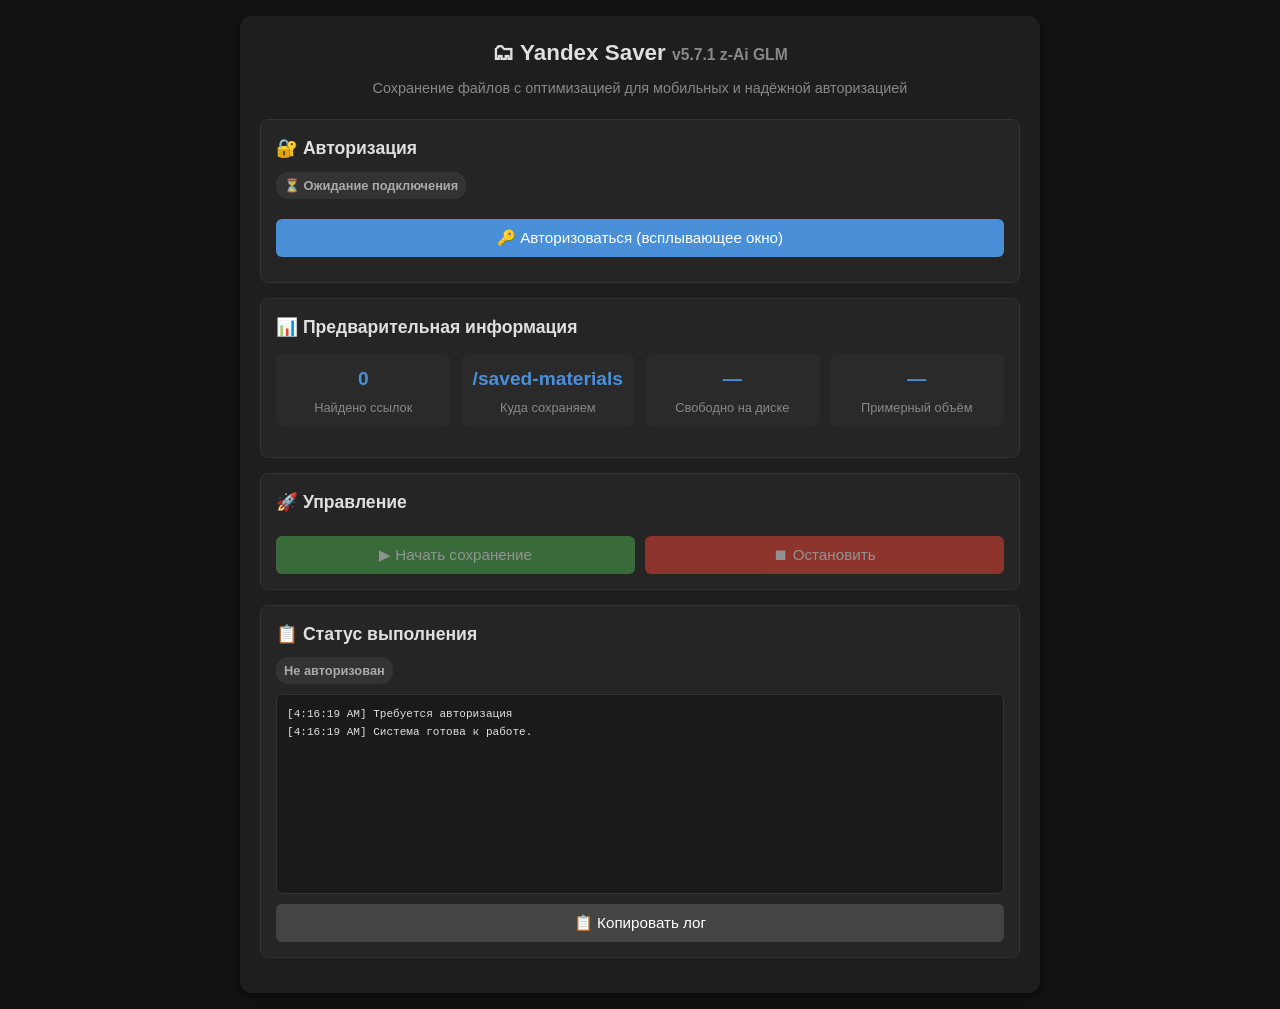
==== index.html @ ea2bb4f3 "Update index.html" ====
<!DOCTYPE html>
<html lang="ru">
<head>
    <meta charset="UTF-8">
    <meta name="viewport" content="width=device-width, initial-scale=1.0, maximum-scale=1.0, user-scalable=no">
    <title>Yandex Saver v5.7.1 z-Ai GLM</title>
    <style>
        :root {
            --bg: #121212; --surface: #1e1e1e; --border: #333; --text: #e0e0e0;
            --accent: #4a90d9; --success: #4caf50; --warning: #ff9800; --error: #f44336;
        }
        * { box-sizing: border-box; margin: 0; padding: 0; }
        body { background: var(--bg); color: var(--text); font-family: -apple-system, BlinkMacSystemFont, 'Segoe UI', Roboto, sans-serif; line-height: 1.5; padding: 16px; }
        .container { max-width: 800px; margin: 0 auto; background: var(--surface); border-radius: 12px; padding: 20px; box-shadow: 0 4px 12px rgba(0,0,0,0.5); }
        h1 { text-align: center; margin-bottom: 8px; cursor: pointer; font-size: 1.4em; }
        .subtitle { text-align: center; color: #888; font-size: 0.9em; margin-bottom: 20px; }
        .step { display: none; }
        .step.active { display: block; }
        .section { background: #252525; border: 1px solid var(--border); border-radius: 8px; padding: 15px; margin-bottom: 15px; }
        .section h2 { font-size: 1.1em; margin-bottom: 10px; display: flex; align-items: center; gap: 8px; }
        .btn { display: inline-flex; align-items: center; justify-content: center; gap: 6px; padding: 10px 16px; border: none; border-radius: 6px; font-weight: 500; cursor: pointer; transition: all 0.2s; font-size: 0.95em; width: 100%; margin-top: 10px; }
        .btn-primary { background: var(--accent); color: white; }
        .btn-primary:hover { background: #3a7bc8; }
        .btn-secondary { background: #444; color: white; }
        .btn-danger { background: var(--error); color: white; }
        .btn-success { background: var(--success); color: white; }
        .btn:disabled { opacity: 0.5; cursor: not-allowed; }
        input, textarea, select { width: 100%; padding: 10px; background: #333; border: 1px solid #444; border-radius: 6px; color: white; font-size: 1em; }
        textarea { min-height: 120px; resize: vertical; }
        .drop-zone { border: 2px dashed #555; border-radius: 8px; padding: 20px; text-align: center; margin-top: 10px; transition: all 0.2s; cursor: pointer; }
        .drop-zone.dragover { border-color: var(--accent); background: #2a2a3a; }
        .stats-grid { display: grid; grid-template-columns: repeat(auto-fit, minmax(140px, 1fr)); gap: 10px; margin: 15px 0; }
        .stat-card { background: #2a2a2a; padding: 10px; border-radius: 6px; text-align: center; }
        .stat-card .value { font-size: 1.2em; font-weight: bold; color: var(--accent); }
        .stat-card .label { font-size: 0.8em; color: #888; margin-top: 4px; }
        .log-area { height: 200px; overflow-y: auto; background: #1a1a1a; border: 1px solid #333; border-radius: 6px; padding: 10px; font-family: monospace; font-size: 0.85em; line-height: 1.4; }
        .log-area p { margin: 2px 0; white-space: pre-wrap; }
        .log-success { color: var(--success); }
        .log-warn { color: var(--warning); }
        .log-error { color: var(--error); }
        .folder-path { display: flex; align-items: center; gap: 8px; background: #2a2a2a; padding: 10px; border-radius: 6px; margin-bottom: 10px; }
        .folder-path input { flex: 1; background: transparent; border: none; padding: 0; font-size: 0.95em; }
        .folder-browser { background: #2a2a2a; border: 1px solid var(--border); border-radius: 6px; padding: 8px; margin-top: 8px; max-height: 250px; overflow-y: auto; }
        .folder-item { padding: 8px 12px; cursor: pointer; border-radius: 4px; display: flex; align-items: center; gap: 8px; }
        .folder-item:hover { background: #3a3a3a; }
        .folder-item .name { flex: 1; overflow: hidden; text-overflow: ellipsis; white-space: nowrap; }
        .hidden { display: none !important; }
        .status-badge { display: inline-block; padding: 4px 8px; border-radius: 12px; font-size: 0.8em; font-weight: bold; margin-bottom: 10px; }
        .status-idle { background: #333; color: #aaa; }
        .status-success { background: var(--success); color: white; }
        .status-running { background: var(--accent); color: white; animation: pulse 1.5s infinite; }
        .status-stopped { background: var(--error); color: white; }
        .user-block { display: flex; justify-content: space-between; align-items: center; background: #2a2a2a; padding: 10px; border-radius: 8px; margin-bottom: 15px; }
        .modal-overlay { position: fixed; top: 0; left: 0; width: 100%; height: 100%; background: rgba(0,0,0,0.85); z-index: 1000; display: none; align-items: center; justify-content: center; padding: 20px; }
        .modal-content { background: #1e1e1e; border-radius: 12px; padding: 20px; max-width: 95%; max-height: 85vh; overflow-y: auto; width: 700px; border: 1px solid var(--border); position: relative; }
        .modal-header { display: flex; justify-content: space-between; align-items: center; margin-bottom: 15px; border-bottom: 1px solid var(--border); padding-bottom: 10px; }
        .report-section { margin-bottom: 20px; }
        .report-section h3 { margin-bottom: 8px; display: flex; align-items: center; gap: 6px; }
        .report-section ul { list-style: none; padding: 0; }
        .report-section li { margin: 6px 0; padding: 8px; border-radius: 6px; background: #252525; font-size: 0.9em; display: flex; flex-wrap: wrap; align-items: baseline; gap: 6px; }
        .report-section a { color: var(--accent); text-decoration: none; font-weight: 500; }
        .report-section a:hover { text-decoration: underline; }
        .file-size { color: #888; font-size: 0.85em; margin-left: auto; }
        @keyframes pulse { 0% { opacity: 1; } 50% { opacity: 0.6; } 100% { opacity: 1; } }
        @media (max-width: 480px) { .stats-grid { grid-template-columns: repeat(2, 1fr); } }
    </style>
</head>
<body>
<div class="container">
    <h1 id="appTitle" onclick="location.reload()">🗂 Yandex Saver <span style="font-size:0.7em; color:#888">v5.7.1 z-Ai GLM</span></h1>
    <p class="subtitle">Сохранение файлов с оптимизацией для мобильных и надёжной авторизацией</p>

    <div id="userBlock" class="user-block hidden">
        <span>✅ Диск подключён</span>
        <button id="logoutBtn" class="btn-danger" style="width:auto; padding:6px 12px; margin:0;">Выйти</button>
    </div>

    <div class="section step active" id="stepAuth">
        <h2>🔐 Авторизация</h2>
        <div id="authStatus" class="status-badge status-idle">⏳ Ожидание подключения</div>
        <button id="authBtn" class="btn btn-primary">🔑 Авторизоваться (всплывающее окно)</button>
        <div id="authMessage" style="margin-top:10px;"></div>
    </div>

    <div class="section step" id="stepFolder">
        <h2>📁 Папка назначения</h2>
        <div class="folder-path">
            <span>📂</span>
            <input type="text" id="targetFolderPath" value="/saved-materials" readonly>
            <button id="browseBtn" class="btn btn-secondary" style="width:auto; margin:0; padding:8px 12px;">Обзор</button>
        </div>
        <div id="folderBrowser" class="folder-browser hidden"></div>
        <button id="btnNextLinks" class="btn btn-primary hidden">Далее →</button>
    </div>

    <div class="section step" id="stepLinks">
        <h2>🔗 Вставьте ссылки</h2>
        <textarea id="linksInput" placeholder="https://disk.yandex.ru/i/...&#10;https://yadi.sk/i/..."></textarea>
        <div id="dropZone" class="drop-zone">📎 Или перетащите файл со ссылками (.txt, .md, .html, .json)</div>
        <input type="file" id="fileInput" accept=".txt,.md,.html,.json" class="hidden">
    </div>

    <div class="section" id="previewSection">
        <h2>📊 Предварительная информация</h2>
        <div class="stats-grid">
            <div class="stat-card"><div class="value" id="statTotalLinks">0</div><div class="label">Найдено ссылок</div></div>
            <div class="stat-card"><div class="value" id="statTargetFolder">/saved-materials</div><div class="label">Куда сохраняем</div></div>
            <div class="stat-card"><div class="value" id="statFreeSpace">—</div><div class="label">Свободно на диске</div></div>
            <div class="stat-card"><div class="value" id="statRequiredSize">—</div><div class="label">Примерный объём</div></div>
        </div>
    </div>

    <div class="section" id="controlSection">
        <h2>🚀 Управление</h2>
        <div style="display:flex; gap:10px;">
            <button id="startBtn" class="btn btn-success" disabled>▶ Начать сохранение</button>
            <button id="stopBtn" class="btn btn-danger" disabled>⏹ Остановить</button>
        </div>
        <div style="display:flex; gap:10px; margin-top:10px;" id="reportButtons" class="hidden">
            <button id="viewReportBtn" class="btn btn-secondary">👁 Просмотреть отчет</button>
            <button id="downloadReportBtn" class="btn btn-primary">📥 Скачать отчет (MD)</button>
        </div>
    </div>

    <div class="section" id="logSection">
        <h2>📋 Статус выполнения</h2>
        <div id="statusBadge" class="status-badge status-idle">Ожидание</div>
        <div id="logArea" class="log-area"></div>
        <button id="copyLogBtn" class="btn btn-secondary" style="margin-top:10px;">📋 Копировать лог</button>
    </div>
</div>

<div id="reportModal" class="modal-overlay">
    <div class="modal-content">
        <div class="modal-header">
            <h2>📋 Детальный отчет</h2>
            <button id="closeReportBtn" style="background:none; border:none; color:#888; font-size:1.5em; cursor:pointer;">×</button>
        </div>
        <div id="reportBody"></div>
    </div>
</div>

<script>
// ==================== КОНФИГУРАЦИЯ ====================
const CLIENT_ID = 'a0731d71573f4d0a8e40b05760f1badb';
const REDIRECT_URI = 'https://medushenko.github.io/Yandex-Saver/';
const API = 'https://cloud-api.yandex.net/v1/disk';

// ==================== STATE ====================
let TOKEN = sessionStorage.getItem('ydisk_token') || '';
let TARGET_FOLDER = '/saved-materials';
let isRunning = false;
let abortController = null;
let popup = null;
let popupTimer = null;

const state = {
    links: [],
    stats: {
        totalLinks: 0, foldersProcessed: 0, totalFiles: 0, totalFilesSize: 0,
        successCount: 0, successSize: 0, successFiles: [],
        duplicateCount: 0, duplicateSize: 0, duplicateFiles: [],
        errorCount: 0, errorSize: 0, errorFiles: []
    },
    logs: []
};

// ==================== DOM ====================
const el = id => document.getElementById(id);
const authBtn = el('authBtn'), authStatus = el('authStatus'), authMessage = el('authMessage');
const userBlock = el('userBlock'), logoutBtn = el('logoutBtn');
const targetPathInput = el('targetFolderPath'), browseBtn = el('browseBtn'), folderBrowser = el('folderBrowser');
const btnNextLinks = el('btnNextLinks');
const linksInput = el('linksInput'), dropZone = el('dropZone'), fileInput = el('fileInput');
const statTotalLinks = el('statTotalLinks'), statTargetFolder = el('statTargetFolder');
const statFreeSpace = el('statFreeSpace'), statRequiredSize = el('statRequiredSize');
const startBtn = el('startBtn'), stopBtn = el('stopBtn');
const reportButtons = el('reportButtons'), viewReportBtn = el('viewReportBtn'), downloadReportBtn = el('downloadReportBtn');
const logArea = el('logArea'), copyLogBtn = el('copyLogBtn'), statusBadge = el('statusBadge');
const reportModal = el('reportModal'), reportBody = el('reportBody'), closeReportBtn = el('closeReportBtn');

// ==================== LOGGING & UI ====================
function log(msg, type = 'info') {
    const p = document.createElement('p');
    p.textContent = `[${new Date().toLocaleTimeString()}] ${msg}`;
    p.className = type === 'success' ? 'log-success' : type === 'warn' ? 'log-warn' : type === 'error' ? 'log-error' : '';
    logArea.appendChild(p);
    logArea.scrollTop = logArea.scrollHeight;
    state.logs.push(p.textContent);
}

function updateStatus(msg, statusClass = 'status-idle') {
    statusBadge.textContent = msg;
    statusBadge.className = `status-badge ${statusClass}`;
}

function showMessage(type, text) {
    authMessage.innerHTML = '';
    const div = document.createElement('div');
    div.style.cssText = `padding:8px 12px; border-radius:6px; margin-top:8px; background:${type==='error'?'rgba(244,67,54,0.2)':'rgba(76,175,80,0.2)'}; color:${type==='error'?'#f44336':'#4caf50'};`;
    div.textContent = text;
    authMessage.appendChild(div);
    setTimeout(() => div.remove(), 5000);
}

function goToStep(stepId) {
    document.querySelectorAll('.step').forEach(s => s.classList.remove('active'));
    el(stepId).classList.add('active');
}

function formatSize(bytes) {
    if (!bytes || bytes === 0) return '0 B';
    const k = 1024, sizes = ['B', 'KB', 'MB', 'GB', 'TB'];
    const i = Math.floor(Math.log(bytes) / Math.log(k));
    return parseFloat((bytes / Math.pow(k, i)).toFixed(2)) + ' ' + sizes[i];
}

// ==================== АВТОРИЗАЦИЯ ====================
function startOAuthPopup() {
    updateStatus('Открытие окна авторизации...', 'status-running');
    const url = `https://oauth.yandex.ru/authorize?response_type=token&client_id=${CLIENT_ID}&redirect_uri=${encodeURIComponent(REDIRECT_URI)}&scope=login:info disk:read disk:write`;
    const width = 600, height = 700;
    const left = (screen.width - width) / 2, top = (screen.height - height) / 2;
    popup = window.open(url, 'YandexAuth', `width=${width},height=${height},left=${left},top=${top}`);
    
    if (!popup) {
        updateStatus('Разрешите всплывающие окна', 'status-stopped');
        showMessage('error', 'Разрешите всплывающие окна для этого сайта');
        return;
    }
    
    window.addEventListener('message', receiveTokenFromPopup);
    popupTimer = setTimeout(() => {
        if (popup && !popup.closed) popup.close();
        updateStatus('Таймаут авторизации', 'status-stopped');
        window.removeEventListener('message', receiveTokenFromPopup);
        popupTimer = null;
    }, 5 * 60 * 1000);
}

function receiveTokenFromPopup(event) {
    if (event.origin !== window.location.origin) return;
    if (event.data && event.data.type === 'yandex_token') {
        clearTimeout(popupTimer);
        popupTimer = null;
        if (event.data.token) {
            log('🔑 Токен получен, проверяем...', 'info');
            verifyTokenAndProceed(event.data.token);
        }
        if (popup && !popup.closed) popup.close();
        window.removeEventListener('message', receiveTokenFromPopup);
    }
}

if (window.opener && window.location.hash && window.location.hash.includes('access_token=')) {
    const match = window.location.hash.match(/access_token=([^&]+)/);
    if (match) {
        window.opener.postMessage({ type: 'yandex_token', token: decodeURIComponent(match[1]) }, window.location.origin);
        window.close();
    }
}

async function verifyTokenAndProceed(token) {
    try {
        const res = await fetch(`${API}/?pretty=true`, { headers: { 'Authorization': `OAuth ${token}` } });
        if (res.ok) {
            TOKEN = token; sessionStorage.setItem('ydisk_token', TOKEN);
            log('✅ Токен действителен', 'success'); onAuthSuccess();
        } else { log('❌ Токен недействителен', 'error'); logout(); }
    } catch (e) { log(`Ошибка: ${e.message}`, 'error'); logout(); }
}

function onAuthSuccess() {
    showMessage('success', '✅ Яндекс.Диск подключён');
    userBlock.classList.remove('hidden');
    authStatus.textContent = '✅ Подключён'; authStatus.className = 'status-badge status-success';
    updateStatus('Авторизовано', 'status-success');
    goToStep('stepFolder'); fetchDiskInfo();
}

function logout() {
    TOKEN = ''; sessionStorage.removeItem('ydisk_token');
    userBlock.classList.add('hidden'); authStatus.textContent = '⏳ Ожидание'; authStatus.className = 'status-badge status-idle';
    logArea.innerHTML = ''; state.logs = []; updateStatus('Вы вышли', 'status-idle'); goToStep('stepAuth');
}

async function fetchDiskInfo() {
    try {
        const res = await fetch(`${API}/?pretty=true`, { headers: { 'Authorization': `OAuth ${TOKEN}` } });
        if (res.ok) { const d = await res.json(); statFreeSpace.textContent = formatSize(d.total_space - d.used_space); }
    } catch (e) { log('Ошибка инфо о диске: ' + e.message, 'error'); }
}

// ==================== ВЫБОР ПАПКИ ====================
let currentBrowsePath = '/';
async function showFolderBrowser() {
    let p = targetPathInput.value.trim() || '/';
    if (!p.startsWith('/')) p = '/' + p;
    currentBrowsePath = p; await loadFolderContents(p); folderBrowser.classList.remove('hidden');
}

async function loadFolderContents(path) {
    folderBrowser.innerHTML = '<div style="padding:8px; color:#888;">Загрузка...</div>';
    try {
        const res = await fetch(`${API}/resources?path=${encodeURIComponent(path)}&limit=1000`, { headers: { 'Authorization': `OAuth ${TOKEN}` } });
        if (!res.ok) throw new Error(`Ошибка ${res.status}`);
        const data = await res.json();
        const folders = (data._embedded?.items || []).filter(i => i.type === 'dir');
        folderBrowser.innerHTML = '';
        
        if (path !== '/') {
            const parent = path.substring(0, path.lastIndexOf('/')) || '/';
            const up = document.createElement('div'); up.className = 'folder-item';
            up.innerHTML = `<span>📤</span><span class="name">.. (наверх)</span>`;
            up.onclick = () => { currentBrowsePath = parent; targetPathInput.value = parent; loadFolderContents(parent); };
            folderBrowser.appendChild(up);
        }
        
        if (folders.length === 0) {
            folderBrowser.innerHTML += `<div style="padding:8px; color:#888;">Нет подпапок</div>`;
        } else {
            folders.forEach(f => {
                const div = document.createElement('div'); div.className = 'folder-item';
                div.innerHTML = `<span>📁</span><span class="name">${f.name}</span>`;
                div.onclick = () => { currentBrowsePath = f.path; targetPathInput.value = f.path; loadFolderContents(f.path); };
                folderBrowser.appendChild(div);
            });
        }
        
        const sel = document.createElement('button'); sel.textContent = '✅ Выбрать эту папку';
        sel.className = 'btn btn-success'; sel.style.marginTop = '10px';
        sel.onclick = () => {
            TARGET_FOLDER = currentBrowsePath; targetPathInput.value = TARGET_FOLDER; statTargetFolder.textContent = TARGET_FOLDER;
            folderBrowser.classList.add('hidden'); btnNextLinks.classList.remove('hidden');
            log(`📁 Выбрана: ${TARGET_FOLDER}`, 'success');
        };
        folderBrowser.appendChild(sel);
    } catch (e) {
        folderBrowser.innerHTML = `<div style="padding:8px; color:#f44336;">Ошибка: ${e.message}</div>`;
    }
}

// ==================== ССЫЛКИ ====================
function parseLinks(text) {
    return (text.match(/https?:\/\/[^\s<>"'`]+/g) || []).filter(l => l.includes('disk.yandex.ru') || l.includes('yadi.sk'));
}
function updateLinksPreview() {
    state.links = parseLinks(linksInput.value);
    state.stats.totalLinks = state.links.length;
    statTotalLinks.textContent = state.links.length;
    startBtn.disabled = state.links.length === 0 || !TOKEN;
}
linksInput.addEventListener('input', updateLinksPreview);

dropZone.addEventListener('click', () => fileInput.click());
fileInput.addEventListener('change', e => { if(e.target.files[0]) { const r=new FileReader(); r.onload=()=>{linksInput.value+='\n'+r.result; updateLinksPreview();}; r.readAsText(e.target.files[0]); }});
['dragover','dragenter'].forEach(e=>dropZone.addEventListener(e,ev=>{ev.preventDefault();dropZone.classList.add('dragover');}));
['dragleave','drop'].forEach(e=>dropZone.addEventListener(e,ev=>{ev.preventDefault();dropZone.classList.remove('dragover');}));
dropZone.addEventListener('drop', e => { const f=e.dataTransfer.files[0]; if(f&&/\.(txt|md|html|json)$/i.test(f.name)) { const r=new FileReader(); r.onload=()=>{linksInput.value+='\n'+r.result; updateLinksPreview();}; r.readAsText(f); }});

// ==================== ОТЧЁТЫ ====================
function generateReportContent() {
    const s = state.stats;
    const total = s.successCount + s.duplicateCount + s.errorCount;
    const rate = total > 0 ? ((s.successCount / total) * 100).toFixed(1) : '0.0';

    let html = `
        <div class="report-section">
            <h3>📊 Сводная статистика</h3>
            <p><b>Ссылок:</b> ${s.totalLinks} | <b>Папок:</b> ${s.foldersProcessed} | <b>Файлов:</b> ${s.totalFiles} (${formatSize(s.totalFilesSize)})</p>
            <p><b>Успешно:</b> ${s.successCount} (${formatSize(s.successSize)}) | <b>Дубли:</b> ${s.duplicateCount} (${formatSize(s.duplicateSize)}) | <b>Ошибки:</b> ${s.errorCount} (${formatSize(s.errorSize)})</p>
            <p><b>Эффективность:</b> <span style="color:var(--accent)">${rate}%</span></p>
        </div>`;

    if (s.errorFiles.length) {
        html += `<div class="report-section"><h3 style="color:var(--error)">❌ Ошибки при скачивании (${s.errorCount} шт., ${formatSize(s.errorSize)})</h3><ul>`;
        s.errorFiles.forEach((f, i) => {
            html += `<li><span>${i+1}.</span> <a href="${f.url}" target="_blank">${f.name}</a> <span class="file-size">${f.size ? formatSize(f.size) : '?'}</span><br><span style="color:#aaa; font-size:0.85em; margin-top:2px;">Причина: ${f.reason}</span></li>`;
        });
        html += `</ul></div>`;
    }

    if (s.duplicateFiles.length) {
        html += `<div class="report-section"><h3 style="color:var(--warning)">🔄 Пропущенные дубликаты (${s.duplicateCount} шт., ${formatSize(s.duplicateSize)})</h3><ul>`;
        s.duplicateFiles.forEach((f, i) => {
            html += `<li><span>${i+1}.</span> <a href="${f.url}" target="_blank">${f.name}</a> <span class="file-size">${f.size ? formatSize(f.size) : '?'}</span></li>`;
        });
        html += `</ul></div>`;
    }

    if (s.successFiles.length) {
        html += `<div class="report-section"><h3 style="color:var(--success)">✅ Скопировано новых файлов (${s.successCount} шт., ${formatSize(s.successSize)})</h3><ul>`;
        s.successFiles.forEach(f => {
            html += `<li><a href="${f.url}" target="_blank" style="font-weight:bold;">${f.name}</a> <span class="file-size">${f.size ? formatSize(f.size) : '?'}</span></li>`;
        });
        html += `</ul></div>`;
    }
    return html;
}

function generateReportMarkdown() {
    const s = state.stats;
    const total = s.successCount + s.duplicateCount + s.errorCount;
    const rate = total > 0 ? ((s.successCount / total) * 100).toFixed(1) : '0.0';
    let md = `# 📄 Отчёт Yandex Saver v5.7\n\n`;
    md += `**Дата:** ${new Date().toLocaleString('ru-RU')} | **Папка:** \`${TARGET_FOLDER}\`\n\n`;
    md += `## 📊 Сводка\n- Ссылок: ${s.totalLinks} | Папок: ${s.foldersProcessed} | Файлов: ${s.totalFiles} (${formatSize(s.totalFilesSize)})\n`;
    md += `- Успешно: ${s.successCount} (${formatSize(s.successSize)}) | Дубли: ${s.duplicateCount} (${formatSize(s.duplicateSize)}) | Ошибки: ${s.errorCount} (${formatSize(s.errorSize)})\n- Эффективность: ${rate}%\n\n`;

    if (s.errorFiles.length) { md += `## ❌ Ошибки (${s.errorCount}, ${formatSize(s.errorSize)})\n`; s.errorFiles.forEach((f,i)=>md+=`${i+1}. [${f.name}](${f.url}) | ${formatSize(f.size)} | ${f.reason}\n`); md+=`\n`; }
    if (s.duplicateFiles.length) { md += `## 🔄 Дубликаты (${s.duplicateCount}, ${formatSize(s.duplicateSize)})\n`; s.duplicateFiles.forEach((f,i)=>md+=`${i+1}. [${f.name}](${f.url}) | ${formatSize(f.size)}\n`); md+=`\n`; }
    if (s.successFiles.length) { md += `## ✅ Скопировано (${s.successCount}, ${formatSize(s.successSize)})\n`; s.successFiles.forEach(f=>md+=`- [${f.name}](${f.url})\n`); }
    return md;
}

viewReportBtn.addEventListener('click', () => { reportBody.innerHTML = generateReportContent(); reportModal.style.display = 'flex'; });
closeReportBtn.addEventListener('click', () => { reportModal.style.display = 'none'; });
reportModal.addEventListener('click', e => { if(e.target === reportModal) reportModal.style.display = 'none'; });

downloadReportBtn.addEventListener('click', () => {
    const blob = new Blob([generateReportMarkdown()], { type: 'text/markdown;charset=utf-8' });
    const a = document.createElement('a'); a.href = URL.createObjectURL(blob);
    a.download = `YandexSaver_Report_${new Date().toISOString().slice(0,10)}.md`;
    document.body.appendChild(a); a.click(); a.remove(); URL.revokeObjectURL(a.href);
    log('📥 Отчёт скачан', 'success');
});

// ==================== ВСПОМОГАТЕЛЬНАЯ ФУНКЦИЯ ОЖИДАНИЯ ОПЕРАЦИИ ====================
// Яндекс.Диск выполняет сохранение асинхронно. Нам нужно ждать статус "success"
async function waitForOperation(operationUrl, signal) {
    while (true) {
        if (signal && signal.aborted) throw new Error('Остановлено пользователем');
        
        const res = await fetch(operationUrl, { 
            headers: { 'Authorization': `OAuth ${TOKEN}` } 
        });
        
        if (!res.ok) throw new Error(`Ошибка статуса операции: ${res.status}`);
        
        const data = await res.json();
        
        if (data.status === 'success') return data;
        if (data.status === 'failed') throw new Error(data.description || 'Операция провалилась на сервере Яндекса');
        
        // Если "in-progress", ждем 1 секунду и проверяем снова
        await new Promise(r => setTimeout(r, 1000));
    }
}

// ==================== ПРОЦЕСС (РЕАЛЬНОЕ СОХРАНЕНИЕ) ====================
async function ensureFolderExists(path) {
    try { 
        const checkRes = await fetch(`${API}/resources?path=${encodeURIComponent(path)}`, { headers: { 'Authorization': `OAuth ${TOKEN}` } });
        if (!checkRes.ok) throw new Error('Not found');
    } catch (e) {
        const createRes = await fetch(`${API}/resources?path=${encodeURIComponent(path)}`, { method: 'PUT', headers: { 'Authorization': `OAuth ${TOKEN}` } });
        if (createRes.ok || createRes.status === 409) { // 409 значит уже существует
            log(`📁 Создана/подтверждена папка: ${path}`, 'success');
        } else {
            throw new Error('Не удалось создать целевую папку');
        }
    }
}

async function startProcess() {
    isRunning = true; abortController = new AbortController();
    startBtn.disabled = true; stopBtn.disabled = false;
    reportButtons.classList.add('hidden'); updateStatus('Выполнение...', 'status-running');
    log('🚀 Запуск реального сохранения файлов...', 'info');

    try {
        await ensureFolderExists(TARGET_FOLDER); 
        state.stats.foldersProcessed = 1;

        for (const link of state.links) {
            if (abortController.signal.aborted) { log('⏹ Остановлено пользователем', 'warn'); break; }
            
            try {
                log(`🔍 Анализ ссылки: ${link}`);
                
                // 1. Получаем мета-данные публичного файла/папки (чтобы узнать имя и размер)
                const pubRes = await fetch(`${API}/public/resources?public_key=${encodeURIComponent(link)}`, {
                    headers: { 'Authorization': `OAuth ${TOKEN}` }
                });

                if (!pubRes.ok) {
                    const errData = await pubRes.json().catch(() => ({}));
                    throw new Error(errData.message || `Нет доступа к ссылке (HTTP ${pubRes.status})`);
                }

                const pubData = await pubRes.json();
                const resourceName = pubData.name;
                const resourceSize = pubData.size || 0;
                const resourceType = pubData.type; // 'file' или 'dir'

                // Формируем путь, куда сохранять
                const destPath = TARGET_FOLDER === '/' ? `/${resourceName}` : `${TARGET_FOLDER}/${resourceName}`;

                log(`⏳ Копирую "${resourceName}" на диск...`);

                // 2. Отправляем запрос на сохранение публичного ресурса к себе на Диск
                const saveRes = await fetch(`${API}/public/resources/save-to-disk?public_key=${encodeURIComponent(link)}&path=${encodeURIComponent(destPath)}`, {
                    method: 'POST',
                    headers: { 'Authorization': `OAuth ${TOKEN}` }
                });

                if (!saveRes.ok) {
                    const errData = await saveRes.json().catch(() => ({}));
                    // Обработка дубликатов (HTTP 409 Conflict)
                    if (saveRes.status === 409) {
                        state.stats.duplicateCount++; 
                        state.stats.duplicateSize += resourceSize;
                        state.stats.duplicateFiles.push({ name: resourceName, url: link, size: resourceSize });
                        log(`🔄 Дубль пропущен: ${resourceName}`, 'warn');
                        continue; // Переходим к следующей ссылке
                    }
                    throw new Error(errData.message || `Ошибка сохранения (HTTP ${saveRes.status})`);
                }

                const saveData = await saveRes.json();

                // 3. Ждем завершения операции (Яндекс копирует файл в фоновом режиме)
                if (saveData.href) {
                    await waitForOperation(saveData.href, abortController.signal);
                }

                // 4. Обновляем статистику успеха
                state.stats.totalFiles++; 
                state.stats.totalFilesSize += resourceSize;
                state.stats.successCount++; 
                state.stats.successSize += resourceSize;
                state.stats.successFiles.push({ 
                    name: resourceName, 
                    url: `${API}/resources?path=${encodeURIComponent(destPath)}`, 
                    size: resourceSize 
                });
                
                log(`✅ Успешно сохранено: ${resourceName} (${formatSize(resourceSize)})`, 'success');

            } catch (err) {
                if (err.message === 'Остановлено пользователем') break;
                
                state.stats.errorCount++; 
                // Извлекаем имя из ошибки или ставим заглушку
                const errName = link.length > 40 ? link.substring(0, 40) + '...' : link; 
                state.stats.errorFiles.push({ name: errName, url: link, reason: err.message, size: 0 });
                log(`❌ Ошибка: ${err.message}`, 'error');
            }
        }
    } catch (e) {
        log(`Критическая ошибка: ${e.message}`, 'error');
    }

    isRunning = false; startBtn.disabled = false; stopBtn.disabled = true;
    reportButtons.classList.remove('hidden');
    updateStatus('Завершено', 'status-success');
    log('✅ Процесс завершен. Отчёты доступны ниже.', 'success');
}

// ==================== ИНИЦИАЛИЗАЦИЯ ====================
window.addEventListener('DOMContentLoaded', async () => {
    targetPathInput.value = TARGET_FOLDER; statTargetFolder.textContent = TARGET_FOLDER;
    if (TOKEN) { log('Найден токен, проверяем...', 'info'); await verifyTokenAndProceed(TOKEN); }
    else { log('Требуется авторизация', 'info'); updateStatus('Не авторизован', 'status-idle'); }

    authBtn.addEventListener('click', startOAuthPopup);
    logoutBtn.addEventListener('click', logout);
    browseBtn.addEventListener('click', showFolderBrowser);
    btnNextLinks.addEventListener('click', () => goToStep('stepLinks'));
    startBtn.addEventListener('click', startProcess);
    stopBtn.addEventListener('click', () => { if (abortController) abortController.abort(); });
    copyLogBtn.addEventListener('click', () => { if(state.logs.length) navigator.clipboard.writeText(state.logs.join('\n')).then(()=>log('📋 Лог скопирован','success')); });
    log('Система готова к работе.', 'info');
});
</script>
</body>
</html>
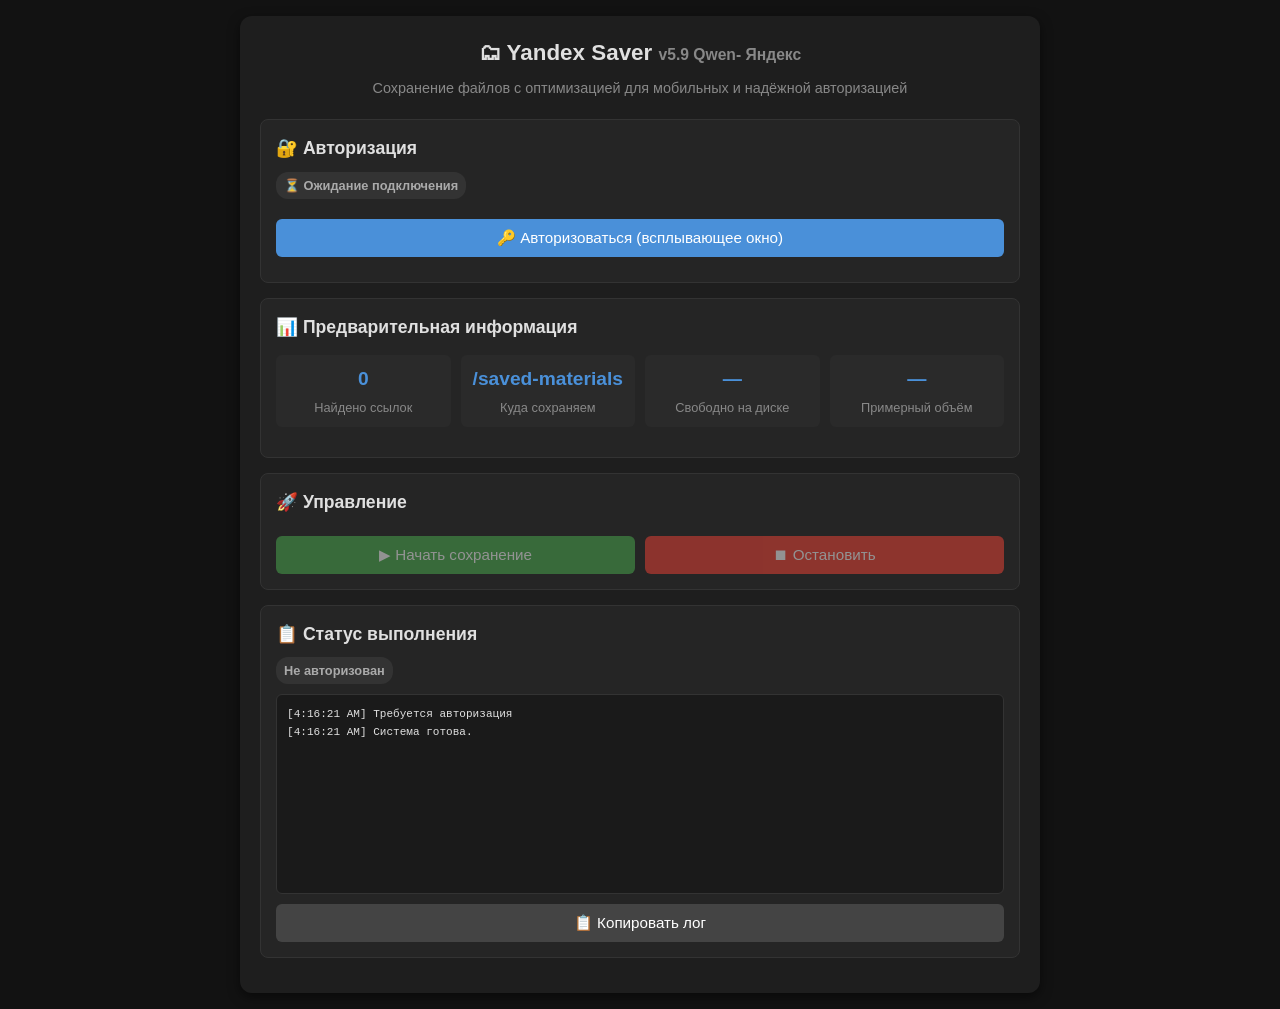
==== commit 82b77f8f: "Update index.html" ====
--- a/index.html
+++ b/index.html
@@ -3,7 +3,7 @@
 <head>
     <meta charset="UTF-8">
     <meta name="viewport" content="width=device-width, initial-scale=1.0, maximum-scale=1.0, user-scalable=no">
-    <title>Yandex Saver v5.7.1 z-Ai GLM</title>
+    <title>Yandex Saver v5.9 Qwen- Яндекс</title>
     <style>
         :root {
             --bg: #121212; --surface: #1e1e1e; --border: #333; --text: #e0e0e0;
@@ -67,7 +67,7 @@
 </head>
 <body>
 <div class="container">
-    <h1 id="appTitle" onclick="location.reload()">🗂 Yandex Saver <span style="font-size:0.7em; color:#888">v5.7.1 z-Ai GLM</span></h1>
+    <h1 id="appTitle" onclick="location.reload()">🗂 Yandex Saver <span style="font-size:0.7em; color:#888">v5.9 Qwen- Яндекс</span></h1>
     <p class="subtitle">Сохранение файлов с оптимизацией для мобильных и надёжной авторизацией</p>
 
     <div id="userBlock" class="user-block hidden">
@@ -179,220 +179,313 @@
 const logArea = el('logArea'), copyLogBtn = el('copyLogBtn'), statusBadge = el('statusBadge');
 const reportModal = el('reportModal'), reportBody = el('reportBody'), closeReportBtn = el('closeReportBtn');
 
-// ==================== LOGGING & UI ====================
+// ==================== УТИЛИТЫ ====================
 function log(msg, type = 'info') {
     const p = document.createElement('p');
     p.textContent = `[${new Date().toLocaleTimeString()}] ${msg}`;
     p.className = type === 'success' ? 'log-success' : type === 'warn' ? 'log-warn' : type === 'error' ? 'log-error' : '';
-    logArea.appendChild(p);
-    logArea.scrollTop = logArea.scrollHeight;
+    logArea.appendChild(p); logArea.scrollTop = logArea.scrollHeight;
     state.logs.push(p.textContent);
 }
-
 function updateStatus(msg, statusClass = 'status-idle') {
-    statusBadge.textContent = msg;
-    statusBadge.className = `status-badge ${statusClass}`;
-}
-
+    statusBadge.textContent = msg; statusBadge.className = `status-badge ${statusClass}`;
+}
 function showMessage(type, text) {
     authMessage.innerHTML = '';
     const div = document.createElement('div');
     div.style.cssText = `padding:8px 12px; border-radius:6px; margin-top:8px; background:${type==='error'?'rgba(244,67,54,0.2)':'rgba(76,175,80,0.2)'}; color:${type==='error'?'#f44336':'#4caf50'};`;
-    div.textContent = text;
-    authMessage.appendChild(div);
+    div.textContent = text; authMessage.appendChild(div);
     setTimeout(() => div.remove(), 5000);
 }
-
 function goToStep(stepId) {
     document.querySelectorAll('.step').forEach(s => s.classList.remove('active'));
     el(stepId).classList.add('active');
 }
-
 function formatSize(bytes) {
     if (!bytes || bytes === 0) return '0 B';
     const k = 1024, sizes = ['B', 'KB', 'MB', 'GB', 'TB'];
     const i = Math.floor(Math.log(bytes) / Math.log(k));
     return parseFloat((bytes / Math.pow(k, i)).toFixed(2)) + ' ' + sizes[i];
 }
+function delay(ms) { return new Promise(r => setTimeout(r, ms)); }
+
+// ==================== ИЗВЛЕЧЕНИЕ PUBLIC_KEY ====================
+function extractPublicKey(url) {
+    // Поддержка форматов: /i/KEY, /d/KEY, ?public_key=KEY
+    const patterns = [
+        /(?:disk\.yandex\.ru|yadi\.sk)\/[id]\/([^\s?#&]+)/i,
+        /[?&]public_key=([^&]+)/i
+    ];
+    for (const pattern of patterns) {
+        const match = url.match(pattern);
+        if (match) return match[1];
+    }
+    // Если ссылка уже содержит public_key как параметр
+    if (url.includes('public_key=')) {
+        const params = new URLSearchParams(url.split('?')[1]);
+        return params.get('public_key');
+    }
+    return null;
+}
 
 // ==================== АВТОРИЗАЦИЯ ====================
 function startOAuthPopup() {
     updateStatus('Открытие окна авторизации...', 'status-running');
     const url = `https://oauth.yandex.ru/authorize?response_type=token&client_id=${CLIENT_ID}&redirect_uri=${encodeURIComponent(REDIRECT_URI)}&scope=login:info disk:read disk:write`;
-    const width = 600, height = 700;
-    const left = (screen.width - width) / 2, top = (screen.height - height) / 2;
-    popup = window.open(url, 'YandexAuth', `width=${width},height=${height},left=${left},top=${top}`);
-    
-    if (!popup) {
-        updateStatus('Разрешите всплывающие окна', 'status-stopped');
-        showMessage('error', 'Разрешите всплывающие окна для этого сайта');
-        return;
-    }
-    
+    const w = 600, h = 700, l = (screen.width - w) / 2, t = (screen.height - h) / 2;
+    popup = window.open(url, 'YandexAuth', `width=${w},height=${h},left=${l},top=${t}`);
+    if (!popup) { updateStatus('Разрешите всплывающие окна', 'status-stopped'); showMessage('error', 'Разрешите всплывающие окна'); return; }
     window.addEventListener('message', receiveTokenFromPopup);
-    popupTimer = setTimeout(() => {
-        if (popup && !popup.closed) popup.close();
-        updateStatus('Таймаут авторизации', 'status-stopped');
-        window.removeEventListener('message', receiveTokenFromPopup);
-        popupTimer = null;
-    }, 5 * 60 * 1000);
-}
-
+    popupTimer = setTimeout(() => { if (popup && !popup.closed) popup.close(); updateStatus('Таймаут', 'status-stopped'); window.removeEventListener('message', receiveTokenFromPopup); popupTimer = null; }, 300000);
+}
 function receiveTokenFromPopup(event) {
     if (event.origin !== window.location.origin) return;
-    if (event.data && event.data.type === 'yandex_token') {
-        clearTimeout(popupTimer);
-        popupTimer = null;
-        if (event.data.token) {
-            log('🔑 Токен получен, проверяем...', 'info');
-            verifyTokenAndProceed(event.data.token);
-        }
+    if (event.data?.type === 'yandex_token') {
+        clearTimeout(popupTimer); popupTimer = null;
+        if (event.data.token) { log('🔑 Токен получен, проверяем...', 'info'); verifyTokenAndProceed(event.data.token); }
         if (popup && !popup.closed) popup.close();
         window.removeEventListener('message', receiveTokenFromPopup);
     }
 }
-
-if (window.opener && window.location.hash && window.location.hash.includes('access_token=')) {
-    const match = window.location.hash.match(/access_token=([^&]+)/);
-    if (match) {
-        window.opener.postMessage({ type: 'yandex_token', token: decodeURIComponent(match[1]) }, window.location.origin);
-        window.close();
-    }
-}
-
+if (window.opener && window.location.hash?.includes('access_token=')) {
+    const m = window.location.hash.match(/access_token=([^&]+)/);
+    if (m) { window.opener.postMessage({ type: 'yandex_token', token: decodeURIComponent(m[1]) }, window.location.origin); window.close(); }
+}
 async function verifyTokenAndProceed(token) {
     try {
         const res = await fetch(`${API}/?pretty=true`, { headers: { 'Authorization': `OAuth ${token}` } });
-        if (res.ok) {
-            TOKEN = token; sessionStorage.setItem('ydisk_token', TOKEN);
-            log('✅ Токен действителен', 'success'); onAuthSuccess();
-        } else { log('❌ Токен недействителен', 'error'); logout(); }
+        if (res.ok) { TOKEN = token; sessionStorage.setItem('ydisk_token', TOKEN); log('✅ Токен действителен', 'success'); onAuthSuccess(); }
+        else { log('❌ Токен недействителен', 'error'); logout(); }
     } catch (e) { log(`Ошибка: ${e.message}`, 'error'); logout(); }
 }
-
 function onAuthSuccess() {
-    showMessage('success', '✅ Яндекс.Диск подключён');
-    userBlock.classList.remove('hidden');
+    showMessage('success', '✅ Яндекс.Диск подключён'); userBlock.classList.remove('hidden');
     authStatus.textContent = '✅ Подключён'; authStatus.className = 'status-badge status-success';
-    updateStatus('Авторизовано', 'status-success');
-    goToStep('stepFolder'); fetchDiskInfo();
-}
-
+    updateStatus('Авторизовано', 'status-success'); goToStep('stepFolder'); fetchDiskInfo();
+}
 function logout() {
-    TOKEN = ''; sessionStorage.removeItem('ydisk_token');
-    userBlock.classList.add('hidden'); authStatus.textContent = '⏳ Ожидание'; authStatus.className = 'status-badge status-idle';
+    TOKEN = ''; sessionStorage.removeItem('ydisk_token'); userBlock.classList.add('hidden');
+    authStatus.textContent = '⏳ Ожидание'; authStatus.className = 'status-badge status-idle';
     logArea.innerHTML = ''; state.logs = []; updateStatus('Вы вышли', 'status-idle'); goToStep('stepAuth');
 }
-
 async function fetchDiskInfo() {
-    try {
-        const res = await fetch(`${API}/?pretty=true`, { headers: { 'Authorization': `OAuth ${TOKEN}` } });
-        if (res.ok) { const d = await res.json(); statFreeSpace.textContent = formatSize(d.total_space - d.used_space); }
-    } catch (e) { log('Ошибка инфо о диске: ' + e.message, 'error'); }
+    try { const res = await fetch(`${API}/?pretty=true`, { headers: { 'Authorization': `OAuth ${TOKEN}` } });
+          if (res.ok) { const d = await res.json(); statFreeSpace.textContent = formatSize(d.total_space - d.used_space); }
+    } catch (e) { log('Ошибка инфо о диске', 'error'); }
 }
 
 // ==================== ВЫБОР ПАПКИ ====================
 let currentBrowsePath = '/';
 async function showFolderBrowser() {
-    let p = targetPathInput.value.trim() || '/';
-    if (!p.startsWith('/')) p = '/' + p;
+    let p = targetPathInput.value.trim() || '/'; if (!p.startsWith('/')) p = '/' + p;
     currentBrowsePath = p; await loadFolderContents(p); folderBrowser.classList.remove('hidden');
 }
-
 async function loadFolderContents(path) {
     folderBrowser.innerHTML = '<div style="padding:8px; color:#888;">Загрузка...</div>';
     try {
         const res = await fetch(`${API}/resources?path=${encodeURIComponent(path)}&limit=1000`, { headers: { 'Authorization': `OAuth ${TOKEN}` } });
-        if (!res.ok) throw new Error(`Ошибка ${res.status}`);
-        const data = await res.json();
-        const folders = (data._embedded?.items || []).filter(i => i.type === 'dir');
+        if (!res.ok) throw new Error(res.status);
+        const data = await res.json(); const folders = (data._embedded?.items || []).filter(i => i.type === 'dir');
         folderBrowser.innerHTML = '';
-        
         if (path !== '/') {
             const parent = path.substring(0, path.lastIndexOf('/')) || '/';
-            const up = document.createElement('div'); up.className = 'folder-item';
-            up.innerHTML = `<span>📤</span><span class="name">.. (наверх)</span>`;
+            const up = document.createElement('div'); up.className = 'folder-item'; up.innerHTML = `<span>📤</span><span class="name">.. (наверх)</span>`;
             up.onclick = () => { currentBrowsePath = parent; targetPathInput.value = parent; loadFolderContents(parent); };
             folderBrowser.appendChild(up);
         }
-        
-        if (folders.length === 0) {
-            folderBrowser.innerHTML += `<div style="padding:8px; color:#888;">Нет подпапок</div>`;
-        } else {
-            folders.forEach(f => {
-                const div = document.createElement('div'); div.className = 'folder-item';
-                div.innerHTML = `<span>📁</span><span class="name">${f.name}</span>`;
-                div.onclick = () => { currentBrowsePath = f.path; targetPathInput.value = f.path; loadFolderContents(f.path); };
-                folderBrowser.appendChild(div);
-            });
-        }
-        
-        const sel = document.createElement('button'); sel.textContent = '✅ Выбрать эту папку';
-        sel.className = 'btn btn-success'; sel.style.marginTop = '10px';
-        sel.onclick = () => {
-            TARGET_FOLDER = currentBrowsePath; targetPathInput.value = TARGET_FOLDER; statTargetFolder.textContent = TARGET_FOLDER;
-            folderBrowser.classList.add('hidden'); btnNextLinks.classList.remove('hidden');
-            log(`📁 Выбрана: ${TARGET_FOLDER}`, 'success');
-        };
+        if (folders.length === 0) folderBrowser.innerHTML += `<div style="padding:8px; color:#888;">Нет подпапок</div>`;
+        else folders.forEach(f => {
+            const div = document.createElement('div'); div.className = 'folder-item';
+            div.innerHTML = `<span>📁</span><span class="name">${f.name}</span>`;
+            div.onclick = () => { currentBrowsePath = f.path; targetPathInput.value = f.path; loadFolderContents(f.path); };
+            folderBrowser.appendChild(div);
+        });
+        const sel = document.createElement('button'); sel.textContent = '✅ Выбрать эту папку'; sel.className = 'btn btn-success'; sel.style.marginTop = '10px';
+        sel.onclick = () => { TARGET_FOLDER = currentBrowsePath; targetPathInput.value = TARGET_FOLDER; statTargetFolder.textContent = TARGET_FOLDER;
+                            folderBrowser.classList.add('hidden'); btnNextLinks.classList.remove('hidden'); log(`📁 Выбрана: ${TARGET_FOLDER}`, 'success'); };
         folderBrowser.appendChild(sel);
-    } catch (e) {
-        folderBrowser.innerHTML = `<div style="padding:8px; color:#f44336;">Ошибка: ${e.message}</div>`;
-    }
+    } catch (e) { folderBrowser.innerHTML = `<div style="padding:8px; color:#f44336;">Ошибка: ${e.message}</div>`; }
 }
 
 // ==================== ССЫЛКИ ====================
-function parseLinks(text) {
-    return (text.match(/https?:\/\/[^\s<>"'`]+/g) || []).filter(l => l.includes('disk.yandex.ru') || l.includes('yadi.sk'));
-}
+function parseLinks(text) { return (text.match(/https?:\/\/[^\s<>"'`]+/g) || []).filter(l => l.includes('disk.yandex.ru') || l.includes('yadi.sk')); }
 function updateLinksPreview() {
-    state.links = parseLinks(linksInput.value);
-    state.stats.totalLinks = state.links.length;
-    statTotalLinks.textContent = state.links.length;
-    startBtn.disabled = state.links.length === 0 || !TOKEN;
+    state.links = parseLinks(linksInput.value); state.stats.totalLinks = state.links.length;
+    statTotalLinks.textContent = state.links.length; startBtn.disabled = state.links.length === 0 || !TOKEN;
 }
 linksInput.addEventListener('input', updateLinksPreview);
-
 dropZone.addEventListener('click', () => fileInput.click());
 fileInput.addEventListener('change', e => { if(e.target.files[0]) { const r=new FileReader(); r.onload=()=>{linksInput.value+='\n'+r.result; updateLinksPreview();}; r.readAsText(e.target.files[0]); }});
 ['dragover','dragenter'].forEach(e=>dropZone.addEventListener(e,ev=>{ev.preventDefault();dropZone.classList.add('dragover');}));
 ['dragleave','drop'].forEach(e=>dropZone.addEventListener(e,ev=>{ev.preventDefault();dropZone.classList.remove('dragover');}));
 dropZone.addEventListener('drop', e => { const f=e.dataTransfer.files[0]; if(f&&/\.(txt|md|html|json)$/i.test(f.name)) { const r=new FileReader(); r.onload=()=>{linksInput.value+='\n'+r.result; updateLinksPreview();}; r.readAsText(f); }});
 
+// ==================== API ВСПОМОГАТЕЛЬНЫЕ ====================
+async function ensureFolderExists(path) {
+    try {
+        const res = await fetch(`${API}/resources?path=${encodeURIComponent(path)}`, {
+            headers: { 'Authorization': `OAuth ${TOKEN}` },
+            signal: abortController?.signal
+        });
+        if (!res.ok) throw new Error('Folder not found');
+    } catch {
+        const createRes = await fetch(`${API}/resources?path=${encodeURIComponent(path)}`, {
+            method: 'PUT',
+            headers: { 'Authorization': `OAuth ${TOKEN}` },
+            signal: abortController?.signal
+        });
+        if (createRes.ok) {
+            log(`📁 Создана: ${path}`, 'success');
+        } else {
+            throw new Error(`Не удалось создать папку: ${createRes.status}`);
+        }
+    }
+}
+async function fileExists(path) {
+    try {
+        const res = await fetch(`${API}/resources?path=${encodeURIComponent(path)}`, {
+            headers: { 'Authorization': `OAuth ${TOKEN}` },
+            signal: abortController?.signal
+        });
+        return res.ok;
+    } catch { return false; }
+}
+async function waitForOperation(href, maxAttempts = 15) {
+    for (let i = 0; i < maxAttempts; i++) {
+        await delay(2000);
+        const statusRes = await fetch(href, {
+            headers: { 'Authorization': `OAuth ${TOKEN}` },
+            signal: abortController?.signal
+        });
+        const status = await statusRes.json();
+        if (status.status === 'success') return true;
+        if (status.status === 'failed') throw new Error('Операция копирования завершилась ошибкой');
+    }
+    throw new Error('Таймаут ожидания операции');
+}
+
+// ==================== РЕАЛЬНЫЙ РЕКУРСИВНЫЙ ПРОЦЕССОР ====================
+async function processPublicLink(publicUrl, targetPath, rootPublicKey = null, relativePath = '') {
+    if (abortController.signal.aborted) return;
+    
+    const publicKey = rootPublicKey || extractPublicKey(publicUrl);
+    if (!publicKey) throw new Error('Не удалось извлечь public_key из ссылки');
+    
+    // Формируем запрос к публичному API
+    const queryPath = relativePath ? `${publicKey}:${relativePath}` : publicKey;
+    const res = await fetch(`${API}/public/resources?public_key=${encodeURIComponent(queryPath)}&limit=1000`, {
+        headers: { 'Authorization': `OAuth ${TOKEN}` },
+        signal: abortController.signal
+    });
+    
+    if (!res.ok) {
+        if (res.status === 404) throw new Error('Ссылка не найдена или доступ закрыт');
+        if (res.status === 429) { await delay(1000); return await processPublicLink(publicUrl, targetPath, rootPublicKey, relativePath); }
+        throw new Error(`API ошибка ${res.status}`);
+    }
+    
+    const meta = await res.json();
+    
+    if (meta.type === 'file') {
+        // Формируем from-параметр для копирования: public_key:путь
+        const fromParam = `${publicKey}:${relativePath || meta.name}`;
+        await handleFile(meta, fromParam, targetPath, publicUrl);
+    } else if (meta.type === 'dir') {
+        const newTarget = `${targetPath}/${meta.name}`;
+        await ensureFolderExists(newTarget);
+        state.stats.foldersProcessed++;
+        
+        const items = meta._embedded?.items || [];
+        for (const item of items) {
+            if (abortController.signal.aborted) return;
+            const itemRelativePath = (relativePath ? relativePath + '/' : '') + item.name;
+            await processPublicLink(publicUrl, newTarget, publicKey, itemRelativePath);
+            await delay(350); // Rate limit protection
+        }
+    }
+}
+
+async function handleFile(meta, fromParam, targetPath, originalUrl) {
+    const fileName = meta.name;
+    const targetFilePath = `${targetPath}/${fileName}`.replace(/\/+/g, '/'); // Нормализация путей
+    const fileSize = meta.size || 0;
+    
+    state.stats.totalFiles++;
+    state.stats.totalFilesSize += fileSize;
+
+    // Проверка дубля
+    if (await fileExists(targetFilePath)) {
+        state.stats.duplicateCount++;
+        state.stats.duplicateSize += fileSize;
+        state.stats.duplicateFiles.push({ name: fileName, url: originalUrl, size: fileSize });
+        log(`🔄 Пропущен дубль: ${fileName}`, 'warn');
+        return;
+    }
+
+    try {
+        // Копирование: используем параметр "path" (не "to"!)
+        const copyRes = await fetch(`${API}/resources/copy`, {
+            method: 'POST',
+            headers: {
+                'Authorization': `OAuth ${TOKEN}`,
+                'Content-Type': 'application/json'
+            },
+            body: JSON.stringify({
+                from: fromParam,
+                path: targetFilePath
+            }),
+            signal: abortController.signal
+        });
+
+        if (!copyRes.ok) {
+            const errData = await copyRes.json().catch(() => ({}));
+            throw new Error(errData.message || `Ошибка копирования ${copyRes.status}`);
+        }
+
+        // Обработка асинхронного ответа 202
+        if (copyRes.status === 202) {
+            const operation = await copyRes.json();
+            if (operation.href) await waitForOperation(operation.href);
+        }
+
+        state.stats.successCount++;
+        state.stats.successSize += fileSize;
+        // Ссылка на файл в веб-интерфейсе Диска
+        const diskUrl = `https://disk.yandex.ru/client/disk${targetFilePath}`;
+        state.stats.successFiles.push({ name: fileName, url: diskUrl, size: fileSize });
+        log(`✅ Скопирован: ${fileName} (${formatSize(fileSize)})`, 'success');
+    } catch (err) {
+        state.stats.errorCount++;
+        state.stats.errorSize += fileSize;
+        state.stats.errorFiles.push({ name: fileName, url: originalUrl, reason: err.message, size: fileSize });
+        log(`❌ Ошибка ${fileName}: ${err.message}`, 'error');
+    }
+}
+
 // ==================== ОТЧЁТЫ ====================
 function generateReportContent() {
     const s = state.stats;
     const total = s.successCount + s.duplicateCount + s.errorCount;
     const rate = total > 0 ? ((s.successCount / total) * 100).toFixed(1) : '0.0';
-
-    let html = `
-        <div class="report-section">
-            <h3>📊 Сводная статистика</h3>
-            <p><b>Ссылок:</b> ${s.totalLinks} | <b>Папок:</b> ${s.foldersProcessed} | <b>Файлов:</b> ${s.totalFiles} (${formatSize(s.totalFilesSize)})</p>
-            <p><b>Успешно:</b> ${s.successCount} (${formatSize(s.successSize)}) | <b>Дубли:</b> ${s.duplicateCount} (${formatSize(s.duplicateSize)}) | <b>Ошибки:</b> ${s.errorCount} (${formatSize(s.errorSize)})</p>
-            <p><b>Эффективность:</b> <span style="color:var(--accent)">${rate}%</span></p>
-        </div>`;
-
+    
+    let html = `<div class="report-section"><h3>📊 Сводная статистика</h3>
+        <p><b>Ссылок:</b> ${s.totalLinks} | <b>Папок:</b> ${s.foldersProcessed} | <b>Файлов:</b> ${s.totalFiles} (${formatSize(s.totalFilesSize)})</p>
+        <p><b>Успешно:</b> ${s.successCount} (${formatSize(s.successSize)}) | <b>Дубли:</b> ${s.duplicateCount} (${formatSize(s.duplicateSize)}) | <b>Ошибки:</b> ${s.errorCount} (${formatSize(s.errorSize)})</p>
+        <p><b>Эффективность:</b> <span style="color:var(--accent)">${rate}%</span></p></div>`;
+    
     if (s.errorFiles.length) {
         html += `<div class="report-section"><h3 style="color:var(--error)">❌ Ошибки при скачивании (${s.errorCount} шт., ${formatSize(s.errorSize)})</h3><ul>`;
-        s.errorFiles.forEach((f, i) => {
-            html += `<li><span>${i+1}.</span> <a href="${f.url}" target="_blank">${f.name}</a> <span class="file-size">${f.size ? formatSize(f.size) : '?'}</span><br><span style="color:#aaa; font-size:0.85em; margin-top:2px;">Причина: ${f.reason}</span></li>`;
-        });
+        s.errorFiles.forEach((f,i) => html += `<li><span>${i+1}.</span> <a href="${f.url}" target="_blank">${f.name}</a> <span class="file-size">${f.size?formatSize(f.size):'?'}</span><br><span style="color:#aaa;font-size:0.85em;margin-top:2px;">Причина: ${f.reason}</span></li>`);
         html += `</ul></div>`;
     }
-
     if (s.duplicateFiles.length) {
         html += `<div class="report-section"><h3 style="color:var(--warning)">🔄 Пропущенные дубликаты (${s.duplicateCount} шт., ${formatSize(s.duplicateSize)})</h3><ul>`;
-        s.duplicateFiles.forEach((f, i) => {
-            html += `<li><span>${i+1}.</span> <a href="${f.url}" target="_blank">${f.name}</a> <span class="file-size">${f.size ? formatSize(f.size) : '?'}</span></li>`;
-        });
+        s.duplicateFiles.forEach((f,i) => html += `<li><span>${i+1}.</span> <a href="${f.url}" target="_blank">${f.name}</a> <span class="file-size">${f.size?formatSize(f.size):'?'}</span></li>`);
         html += `</ul></div>`;
     }
-
     if (s.successFiles.length) {
         html += `<div class="report-section"><h3 style="color:var(--success)">✅ Скопировано новых файлов (${s.successCount} шт., ${formatSize(s.successSize)})</h3><ul>`;
-        s.successFiles.forEach(f => {
-            html += `<li><a href="${f.url}" target="_blank" style="font-weight:bold;">${f.name}</a> <span class="file-size">${f.size ? formatSize(f.size) : '?'}</span></li>`;
-        });
+        s.successFiles.forEach(f => html += `<li><a href="${f.url}" target="_blank" style="font-weight:bold;">${f.name}</a> <span class="file-size">${f.size?formatSize(f.size):'?'}</span></li>`);
         html += `</ul></div>`;
     }
     return html;
@@ -402,21 +495,34 @@
     const s = state.stats;
     const total = s.successCount + s.duplicateCount + s.errorCount;
     const rate = total > 0 ? ((s.successCount / total) * 100).toFixed(1) : '0.0';
-    let md = `# 📄 Отчёт Yandex Saver v5.7\n\n`;
+    
+    let md = `# 📄 Отчёт Yandex Saver v5.9\n\n`;
     md += `**Дата:** ${new Date().toLocaleString('ru-RU')} | **Папка:** \`${TARGET_FOLDER}\`\n\n`;
-    md += `## 📊 Сводка\n- Ссылок: ${s.totalLinks} | Папок: ${s.foldersProcessed} | Файлов: ${s.totalFiles} (${formatSize(s.totalFilesSize)})\n`;
-    md += `- Успешно: ${s.successCount} (${formatSize(s.successSize)}) | Дубли: ${s.duplicateCount} (${formatSize(s.duplicateSize)}) | Ошибки: ${s.errorCount} (${formatSize(s.errorSize)})\n- Эффективность: ${rate}%\n\n`;
-
-    if (s.errorFiles.length) { md += `## ❌ Ошибки (${s.errorCount}, ${formatSize(s.errorSize)})\n`; s.errorFiles.forEach((f,i)=>md+=`${i+1}. [${f.name}](${f.url}) | ${formatSize(f.size)} | ${f.reason}\n`); md+=`\n`; }
-    if (s.duplicateFiles.length) { md += `## 🔄 Дубликаты (${s.duplicateCount}, ${formatSize(s.duplicateSize)})\n`; s.duplicateFiles.forEach((f,i)=>md+=`${i+1}. [${f.name}](${f.url}) | ${formatSize(f.size)}\n`); md+=`\n`; }
-    if (s.successFiles.length) { md += `## ✅ Скопировано (${s.successCount}, ${formatSize(s.successSize)})\n`; s.successFiles.forEach(f=>md+=`- [${f.name}](${f.url})\n`); }
+    md += `## 📊 Сводка\n`;
+    md += `- Ссылок: ${s.totalLinks} | Папок: ${s.foldersProcessed} | Файлов: ${s.totalFiles} (${formatSize(s.totalFilesSize)})\n`;
+    md += `- Успешно: ${s.successCount} (${formatSize(s.successSize)}) | Дубли: ${s.duplicateCount} (${formatSize(s.duplicateSize)}) | Ошибки: ${s.errorCount} (${formatSize(s.errorSize)})\n`;
+    md += `- Эффективность: ${rate}%\n\n`;
+    
+    if (s.errorFiles.length) {
+        md += `## ❌ Ошибки (${s.errorCount}, ${formatSize(s.errorSize)})\n`;
+        s.errorFiles.forEach((f,i) => md += `${i+1}. [${f.name}](${f.url}) | ${f.size?formatSize(f.size):'0 B'} | ${f.reason}\n`);
+        md += '\n';
+    }
+    if (s.duplicateFiles.length) {
+        md += `## 🔄 Дубликаты (${s.duplicateCount}, ${formatSize(s.duplicateSize)})\n`;
+        s.duplicateFiles.forEach((f,i) => md += `${i+1}. [${f.name}](${f.url}) | ${f.size?formatSize(f.size):'0 B'}\n`);
+        md += '\n';
+    }
+    if (s.successFiles.length) {
+        md += `## ✅ Скопировано (${s.successCount}, ${formatSize(s.successSize)})\n`;
+        s.successFiles.forEach(f => md += `- [${f.name}](${f.url})\n`);
+    }
     return md;
 }
 
 viewReportBtn.addEventListener('click', () => { reportBody.innerHTML = generateReportContent(); reportModal.style.display = 'flex'; });
-closeReportBtn.addEventListener('click', () => { reportModal.style.display = 'none'; });
+closeReportBtn.addEventListener('click', () => reportModal.style.display = 'none');
 reportModal.addEventListener('click', e => { if(e.target === reportModal) reportModal.style.display = 'none'; });
-
 downloadReportBtn.addEventListener('click', () => {
     const blob = new Blob([generateReportMarkdown()], { type: 'text/markdown;charset=utf-8' });
     const a = document.createElement('a'); a.href = URL.createObjectURL(blob);
@@ -425,143 +531,56 @@
     log('📥 Отчёт скачан', 'success');
 });
 
-// ==================== ВСПОМОГАТЕЛЬНАЯ ФУНКЦИЯ ОЖИДАНИЯ ОПЕРАЦИИ ====================
-// Яндекс.Диск выполняет сохранение асинхронно. Нам нужно ждать статус "success"
-async function waitForOperation(operationUrl, signal) {
-    while (true) {
-        if (signal && signal.aborted) throw new Error('Остановлено пользователем');
-        
-        const res = await fetch(operationUrl, { 
-            headers: { 'Authorization': `OAuth ${TOKEN}` } 
-        });
-        
-        if (!res.ok) throw new Error(`Ошибка статуса операции: ${res.status}`);
-        
-        const data = await res.json();
-        
-        if (data.status === 'success') return data;
-        if (data.status === 'failed') throw new Error(data.description || 'Операция провалилась на сервере Яндекса');
-        
-        // Если "in-progress", ждем 1 секунду и проверяем снова
-        await new Promise(r => setTimeout(r, 1000));
-    }
-}
-
-// ==================== ПРОЦЕСС (РЕАЛЬНОЕ СОХРАНЕНИЕ) ====================
-async function ensureFolderExists(path) {
-    try { 
-        const checkRes = await fetch(`${API}/resources?path=${encodeURIComponent(path)}`, { headers: { 'Authorization': `OAuth ${TOKEN}` } });
-        if (!checkRes.ok) throw new Error('Not found');
-    } catch (e) {
-        const createRes = await fetch(`${API}/resources?path=${encodeURIComponent(path)}`, { method: 'PUT', headers: { 'Authorization': `OAuth ${TOKEN}` } });
-        if (createRes.ok || createRes.status === 409) { // 409 значит уже существует
-            log(`📁 Создана/подтверждена папка: ${path}`, 'success');
-        } else {
-            throw new Error('Не удалось создать целевую папку');
-        }
-    }
-}
-
+// ==================== УПРАВЛЕНИЕ ПРОЦЕССОМ ====================
 async function startProcess() {
-    isRunning = true; abortController = new AbortController();
-    startBtn.disabled = true; stopBtn.disabled = false;
-    reportButtons.classList.add('hidden'); updateStatus('Выполнение...', 'status-running');
-    log('🚀 Запуск реального сохранения файлов...', 'info');
-
-    try {
-        await ensureFolderExists(TARGET_FOLDER); 
-        state.stats.foldersProcessed = 1;
-
-        for (const link of state.links) {
-            if (abortController.signal.aborted) { log('⏹ Остановлено пользователем', 'warn'); break; }
-            
-            try {
-                log(`🔍 Анализ ссылки: ${link}`);
-                
-                // 1. Получаем мета-данные публичного файла/папки (чтобы узнать имя и размер)
-                const pubRes = await fetch(`${API}/public/resources?public_key=${encodeURIComponent(link)}`, {
-                    headers: { 'Authorization': `OAuth ${TOKEN}` }
-                });
-
-                if (!pubRes.ok) {
-                    const errData = await pubRes.json().catch(() => ({}));
-                    throw new Error(errData.message || `Нет доступа к ссылке (HTTP ${pubRes.status})`);
-                }
-
-                const pubData = await pubRes.json();
-                const resourceName = pubData.name;
-                const resourceSize = pubData.size || 0;
-                const resourceType = pubData.type; // 'file' или 'dir'
-
-                // Формируем путь, куда сохранять
-                const destPath = TARGET_FOLDER === '/' ? `/${resourceName}` : `${TARGET_FOLDER}/${resourceName}`;
-
-                log(`⏳ Копирую "${resourceName}" на диск...`);
-
-                // 2. Отправляем запрос на сохранение публичного ресурса к себе на Диск
-                const saveRes = await fetch(`${API}/public/resources/save-to-disk?public_key=${encodeURIComponent(link)}&path=${encodeURIComponent(destPath)}`, {
-                    method: 'POST',
-                    headers: { 'Authorization': `OAuth ${TOKEN}` }
-                });
-
-                if (!saveRes.ok) {
-                    const errData = await saveRes.json().catch(() => ({}));
-                    // Обработка дубликатов (HTTP 409 Conflict)
-                    if (saveRes.status === 409) {
-                        state.stats.duplicateCount++; 
-                        state.stats.duplicateSize += resourceSize;
-                        state.stats.duplicateFiles.push({ name: resourceName, url: link, size: resourceSize });
-                        log(`🔄 Дубль пропущен: ${resourceName}`, 'warn');
-                        continue; // Переходим к следующей ссылке
-                    }
-                    throw new Error(errData.message || `Ошибка сохранения (HTTP ${saveRes.status})`);
-                }
-
-                const saveData = await saveRes.json();
-
-                // 3. Ждем завершения операции (Яндекс копирует файл в фоновом режиме)
-                if (saveData.href) {
-                    await waitForOperation(saveData.href, abortController.signal);
-                }
-
-                // 4. Обновляем статистику успеха
-                state.stats.totalFiles++; 
-                state.stats.totalFilesSize += resourceSize;
-                state.stats.successCount++; 
-                state.stats.successSize += resourceSize;
-                state.stats.successFiles.push({ 
-                    name: resourceName, 
-                    url: `${API}/resources?path=${encodeURIComponent(destPath)}`, 
-                    size: resourceSize 
-                });
-                
-                log(`✅ Успешно сохранено: ${resourceName} (${formatSize(resourceSize)})`, 'success');
-
-            } catch (err) {
-                if (err.message === 'Остановлено пользователем') break;
-                
-                state.stats.errorCount++; 
-                // Извлекаем имя из ошибки или ставим заглушку
-                const errName = link.length > 40 ? link.substring(0, 40) + '...' : link; 
-                state.stats.errorFiles.push({ name: errName, url: link, reason: err.message, size: 0 });
-                log(`❌ Ошибка: ${err.message}`, 'error');
-            }
-        }
-    } catch (e) {
-        log(`Критическая ошибка: ${e.message}`, 'error');
-    }
-
-    isRunning = false; startBtn.disabled = false; stopBtn.disabled = true;
+    isRunning = true;
+    abortController = new AbortController();
+    startBtn.disabled = true;
+    stopBtn.disabled = false;
+    reportButtons.classList.add('hidden');
+    updateStatus('Выполнение...', 'status-running');
+    log('🚀 Запуск процесса сохранения...', 'info');
+
+    await ensureFolderExists(TARGET_FOLDER);
+    state.stats.foldersProcessed = 0;
+
+    for (const link of state.links) {
+        if (abortController.signal.aborted) { log('⏹ Процесс остановлен пользователем', 'warn'); break; }
+        try {
+            log(`🔍 Обработка: ${link}`);
+            await processPublicLink(link, TARGET_FOLDER);
+        } catch (err) {
+            log(`❌ Ошибка ссылки: ${err.message}`, 'error');
+            state.stats.errorCount++;
+            state.stats.errorFiles.push({ url: link, name: 'Вся ссылка', reason: err.message, size: 0 });
+        }
+        await delay(400); // Rate limit между разными публичными ссылками
+    }
+
+    finishProcess();
+}
+
+function finishProcess() {
+    isRunning = false;
+    startBtn.disabled = false;
+    stopBtn.disabled = true;
     reportButtons.classList.remove('hidden');
     updateStatus('Завершено', 'status-success');
-    log('✅ Процесс завершен. Отчёты доступны ниже.', 'success');
+    log('✅ Процесс завершён. Отчёты доступны.', 'success');
 }
 
 // ==================== ИНИЦИАЛИЗАЦИЯ ====================
 window.addEventListener('DOMContentLoaded', async () => {
-    targetPathInput.value = TARGET_FOLDER; statTargetFolder.textContent = TARGET_FOLDER;
-    if (TOKEN) { log('Найден токен, проверяем...', 'info'); await verifyTokenAndProceed(TOKEN); }
-    else { log('Требуется авторизация', 'info'); updateStatus('Не авторизован', 'status-idle'); }
+    targetPathInput.value = TARGET_FOLDER;
+    statTargetFolder.textContent = TARGET_FOLDER;
+    
+    if (TOKEN) {
+        log('Найден токен, проверяем...', 'info');
+        await verifyTokenAndProceed(TOKEN);
+    } else {
+        log('Требуется авторизация', 'info');
+        updateStatus('Не авторизован', 'status-idle');
+    }
 
     authBtn.addEventListener('click', startOAuthPopup);
     logoutBtn.addEventListener('click', logout);
@@ -569,8 +588,11 @@
     btnNextLinks.addEventListener('click', () => goToStep('stepLinks'));
     startBtn.addEventListener('click', startProcess);
     stopBtn.addEventListener('click', () => { if (abortController) abortController.abort(); });
-    copyLogBtn.addEventListener('click', () => { if(state.logs.length) navigator.clipboard.writeText(state.logs.join('\n')).then(()=>log('📋 Лог скопирован','success')); });
-    log('Система готова к работе.', 'info');
+    copyLogBtn.addEventListener('click', () => {
+        if(state.logs.length) navigator.clipboard.writeText(state.logs.join('\n')).then(()=>log('📋 Лог скопирован','success'));
+    });
+    
+    log('Система готова.', 'info');
 });
 </script>
 </body>
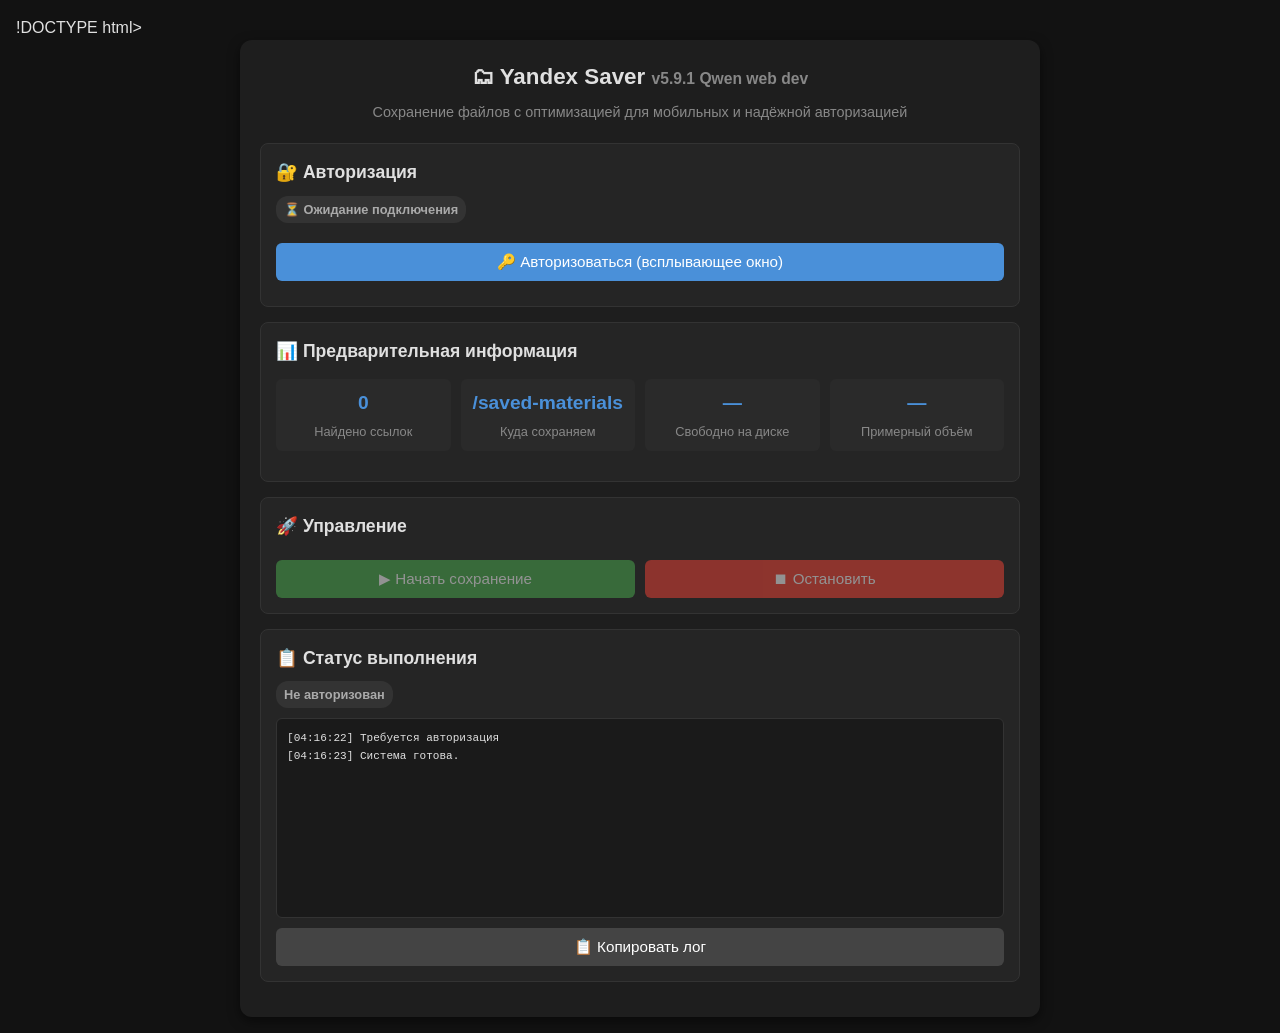
==== commit a41aa0f2: "Update index.html" ====
--- a/index.html
+++ b/index.html
@@ -1,13 +1,14 @@
-<!DOCTYPE html>
+!DOCTYPE html>
 <html lang="ru">
 <head>
     <meta charset="UTF-8">
     <meta name="viewport" content="width=device-width, initial-scale=1.0, maximum-scale=1.0, user-scalable=no">
-    <title>Yandex Saver v5.9 Qwen- Яндекс</title>
+    <title>Yandex Saver v5.9.1 Qwen Web dev</title>
     <style>
         :root {
             --bg: #121212; --surface: #1e1e1e; --border: #333; --text: #e0e0e0;
             --accent: #4a90d9; --success: #4caf50; --warning: #ff9800; --error: #f44336;
+            --text-light: #aaa;
         }
         * { box-sizing: border-box; margin: 0; padding: 0; }
         body { background: var(--bg); color: var(--text); font-family: -apple-system, BlinkMacSystemFont, 'Segoe UI', Roboto, sans-serif; line-height: 1.5; padding: 16px; }
@@ -67,7 +68,7 @@
 </head>
 <body>
 <div class="container">
-    <h1 id="appTitle" onclick="location.reload()">🗂 Yandex Saver <span style="font-size:0.7em; color:#888">v5.9 Qwen- Яндекс</span></h1>
+    <h1 id="appTitle" onclick="location.reload()">🗂 Yandex Saver <span style="font-size:0.7em; color:#888">v5.9.1 Qwen web dev</span></h1>
     <p class="subtitle">Сохранение файлов с оптимизацией для мобильных и надёжной авторизацией</p>
 
     <div id="userBlock" class="user-block hidden">
@@ -153,6 +154,8 @@
 let abortController = null;
 let popup = null;
 let popupTimer = null;
+let processedPublicPaths = new Set();
+let diskInfoCache = null;
 
 const state = {
     links: [],
@@ -182,7 +185,7 @@
 // ==================== УТИЛИТЫ ====================
 function log(msg, type = 'info') {
     const p = document.createElement('p');
-    p.textContent = `[${new Date().toLocaleTimeString()}] ${msg}`;
+    p.textContent = `[${new Date().toLocaleTimeString('ru-RU')}] ${msg}`;
     p.className = type === 'success' ? 'log-success' : type === 'warn' ? 'log-warn' : type === 'error' ? 'log-error' : '';
     logArea.appendChild(p); logArea.scrollTop = logArea.scrollHeight;
     state.logs.push(p.textContent);
@@ -195,271 +198,473 @@
     const div = document.createElement('div');
     div.style.cssText = `padding:8px 12px; border-radius:6px; margin-top:8px; background:${type==='error'?'rgba(244,67,54,0.2)':'rgba(76,175,80,0.2)'}; color:${type==='error'?'#f44336':'#4caf50'};`;
     div.textContent = text; authMessage.appendChild(div);
-    setTimeout(() => div.remove(), 5000);
+    setTimeout(() => div.remove(), 7000);
 }
 function goToStep(stepId) {
     document.querySelectorAll('.step').forEach(s => s.classList.remove('active'));
     el(stepId).classList.add('active');
 }
 function formatSize(bytes) {
-    if (!bytes || bytes === 0) return '0 B';
-    const k = 1024, sizes = ['B', 'KB', 'MB', 'GB', 'TB'];
+    if (bytes == null || bytes === 0) return '0 Б';
+    const k = 1024, sizes = ['Б', 'КБ', 'МБ', 'ГБ', 'ТБ'];
     const i = Math.floor(Math.log(bytes) / Math.log(k));
     return parseFloat((bytes / Math.pow(k, i)).toFixed(2)) + ' ' + sizes[i];
 }
+function normalizePath(p) {
+    if (!p) return '/';
+    return p.replace(/\/+/g, '/').replace(/\/$/, '') || '/';
+}
 function delay(ms) { return new Promise(r => setTimeout(r, ms)); }
 
-// ==================== ИЗВЛЕЧЕНИЕ PUBLIC_KEY ====================
-function extractPublicKey(url) {
-    // Поддержка форматов: /i/KEY, /d/KEY, ?public_key=KEY
-    const patterns = [
-        /(?:disk\.yandex\.ru|yadi\.sk)\/[id]\/([^\s?#&]+)/i,
-        /[?&]public_key=([^&]+)/i
-    ];
-    for (const pattern of patterns) {
-        const match = url.match(pattern);
-        if (match) return match[1];
-    }
-    // Если ссылка уже содержит public_key как параметр
-    if (url.includes('public_key=')) {
-        const params = new URLSearchParams(url.split('?')[1]);
-        return params.get('public_key');
-    }
-    return null;
-}
-
-// ==================== АВТОРИЗАЦИЯ ====================
+// ==================== ТРОТТЛЕР ====================
+class RequestThrottler {
+    constructor(maxPerSecond = 3) {
+        this.maxPerSecond = maxPerSecond;
+        this.timestamps = [];
+        this.minInterval = 1000 / maxPerSecond;
+    }
+    async waitIfNeeded() {
+        const now = Date.now();
+        this.timestamps = this.timestamps.filter(t => now - t < 1000);
+        if (this.timestamps.length >= this.maxPerSecond) {
+            const oldest = Math.min(...this.timestamps);
+            const waitTime = Math.max(0, 1000 - (now - oldest) + this.minInterval);
+            if (waitTime > 0) await new Promise(resolve => setTimeout(resolve, waitTime));
+        }
+        this.timestamps.push(Date.now());
+    }
+}
+const throttler = new RequestThrottler(3);
+
+// ==================== ПОЛУЧЕНИЕ ТОКЕНА (iOS-совместимо) ====================
+function getStoredToken() {
+    try {
+        let token = sessionStorage.getItem('ydisk_token');
+        if (token && token.length > 20) return token;
+        token = localStorage.getItem('ydisk_token');
+        if (token && token.length > 20) {
+            log('📱 iOS: токен восстановлен из localStorage');
+            sessionStorage.setItem('ydisk_token', token);
+            return token;
+        }
+    } catch(e) { log(`⚠️ Ошибка чтения токена: ${e.message}`); }
+    return '';
+}
+function storeToken(token) {
+    try {
+        sessionStorage.setItem('ydisk_token', token);
+        localStorage.setItem('ydisk_token', token);
+        log('🔑 Токен сохранён');
+    } catch(e) { log(`❌ Ошибка сохранения токена: ${e.message}`); }
+}
+TOKEN = getStoredToken();
+
+// ==================== АВТОРИЗАЦИЯ (РАБОЧАЯ ВЕРСИЯ 5.5) ====================
 function startOAuthPopup() {
     updateStatus('Открытие окна авторизации...', 'status-running');
-    const url = `https://oauth.yandex.ru/authorize?response_type=token&client_id=${CLIENT_ID}&redirect_uri=${encodeURIComponent(REDIRECT_URI)}&scope=login:info disk:read disk:write`;
-    const w = 600, h = 700, l = (screen.width - w) / 2, t = (screen.height - h) / 2;
+    const url = `https://oauth.yandex.ru/authorize?response_type=token&client_id=${CLIENT_ID}&redirect_uri=${encodeURIComponent(REDIRECT_URI)}`;
+    const w = 520, h = 700, l = Math.floor((screen.width - w) / 2), t = Math.floor((screen.height - h) / 2);
     popup = window.open(url, 'YandexAuth', `width=${w},height=${h},left=${l},top=${t}`);
     if (!popup) { updateStatus('Разрешите всплывающие окна', 'status-stopped'); showMessage('error', 'Разрешите всплывающие окна'); return; }
     window.addEventListener('message', receiveTokenFromPopup);
-    popupTimer = setTimeout(() => { if (popup && !popup.closed) popup.close(); updateStatus('Таймаут', 'status-stopped'); window.removeEventListener('message', receiveTokenFromPopup); popupTimer = null; }, 300000);
-}
+    popupTimer = setTimeout(() => { if (popup && !popup.closed) popup.close(); updateStatus('Таймаут', 'status-stopped'); window.removeEventListener('message', receiveTokenFromPopup); popupTimer = null; }, 5 * 60 * 1000);
+}
+
 function receiveTokenFromPopup(event) {
-    if (event.origin !== window.location.origin) return;
-    if (event.data?.type === 'yandex_token') {
-        clearTimeout(popupTimer); popupTimer = null;
-        if (event.data.token) { log('🔑 Токен получен, проверяем...', 'info'); verifyTokenAndProceed(event.data.token); }
-        if (popup && !popup.closed) popup.close();
-        window.removeEventListener('message', receiveTokenFromPopup);
-    }
-}
-if (window.opener && window.location.hash?.includes('access_token=')) {
-    const m = window.location.hash.match(/access_token=([^&]+)/);
-    if (m) { window.opener.postMessage({ type: 'yandex_token', token: decodeURIComponent(m[1]) }, window.location.origin); window.close(); }
-}
+    if (event.origin !== window.location.origin || !event.data?.token) return;
+    clearTimeout(popupTimer); popupTimer = null;
+    log(`📨 Получен токен (длина: ${event.data.token.length})`);
+    verifyTokenAndProceed(event.data.token);
+    if (popup && !popup.closed) popup.close();
+    window.removeEventListener('message', receiveTokenFromPopup);
+}
+
+if (window.location.hash.includes('access_token=')) {
+    const match = window.location.hash.match(/access_token=([^&]+)/);
+    if (match?.[1]) {
+        const token = decodeURIComponent(match[1]);
+        log(`🔗 Возврат из OAuth: токен получен (длина: ${token.length})`);
+        verifyTokenAndProceed(token);
+        history.replaceState(null, null, window.location.pathname);
+    }
+}
+
 async function verifyTokenAndProceed(token) {
+    updateStatus('Проверка токена...', 'status-running');
+    log(`🔍 Проверяю токен (длина: ${token?.length || 0})`);
     try {
-        const res = await fetch(`${API}/?pretty=true`, { headers: { 'Authorization': `OAuth ${token}` } });
-        if (res.ok) { TOKEN = token; sessionStorage.setItem('ydisk_token', TOKEN); log('✅ Токен действителен', 'success'); onAuthSuccess(); }
-        else { log('❌ Токен недействителен', 'error'); logout(); }
-    } catch (e) { log(`Ошибка: ${e.message}`, 'error'); logout(); }
-}
+        const test = await fetch(`${API}/`, { headers: { 'Authorization': `OAuth ${token}` }, cache: 'no-store' });
+        if (test.ok) {
+            TOKEN = token;
+            storeToken(TOKEN);
+            log('🔑 Токен принят и сохранён');
+            onAuthSuccess();
+        } else {
+            const errText = await test.text().catch(() => '');
+            log(`❌ Токен отклонён: ${test.status} ${errText.slice(0, 100)}`);
+            logout();
+        }
+    } catch (e) { log(`❌ Ошибка проверки: ${e.message}`); logout(); }
+}
+
 function onAuthSuccess() {
-    showMessage('success', '✅ Яндекс.Диск подключён'); userBlock.classList.remove('hidden');
-    authStatus.textContent = '✅ Подключён'; authStatus.className = 'status-badge status-success';
-    updateStatus('Авторизовано', 'status-success'); goToStep('stepFolder'); fetchDiskInfo();
-}
+    showMessage('success', '✅ Яндекс.Диск подключён');
+    userBlock.classList.remove('hidden');
+    authStatus.textContent = '✅ Подключён';
+    authStatus.className = 'status-badge status-success';
+    updateStatus('Авторизация успешна', 'status-success');
+    goToStep('stepFolder');
+    updateDiskInfoDisplay();
+}
+
 function logout() {
-    TOKEN = ''; sessionStorage.removeItem('ydisk_token'); userBlock.classList.add('hidden');
-    authStatus.textContent = '⏳ Ожидание'; authStatus.className = 'status-badge status-idle';
-    logArea.innerHTML = ''; state.logs = []; updateStatus('Вы вышли', 'status-idle'); goToStep('stepAuth');
-}
-async function fetchDiskInfo() {
-    try { const res = await fetch(`${API}/?pretty=true`, { headers: { 'Authorization': `OAuth ${TOKEN}` } });
-          if (res.ok) { const d = await res.json(); statFreeSpace.textContent = formatSize(d.total_space - d.used_space); }
-    } catch (e) { log('Ошибка инфо о диске', 'error'); }
-}
-
-// ==================== ВЫБОР ПАПКИ ====================
-let currentBrowsePath = '/';
+    TOKEN = '';
+    sessionStorage.removeItem('ydisk_token');
+    localStorage.removeItem('ydisk_token');
+    userBlock.classList.add('hidden');
+    authStatus.textContent = '⏳ Ожидание';
+    authStatus.className = 'status-badge status-idle';
+    logArea.innerHTML = ''; state.logs = [];
+    updateStatus('Вы вышли', 'status-idle');
+    goToStep('stepAuth');
+    log('👋 Сессия завершена');
+    if (popup && !popup.closed) popup.close();
+    if (popupTimer) clearTimeout(popupTimer);
+    diskInfoCache = null;
+}
+
+async function updateDiskInfoDisplay() {
+    if (!TOKEN) return;
+    try {
+        await throttler.waitIfNeeded();
+        const res = await fetch(`${API}/`, { headers: { 'Authorization': `OAuth ${TOKEN}` } });
+        if (res.ok) {
+            const data = await res.json();
+            diskInfoCache = { total_space: Number(data.total_space || 0), used_space: Number(data.used_space || 0), free_space: Number(data.free_space || 0) };
+            statFreeSpace.textContent = formatSize(diskInfoCache.free_space);
+        }
+    } catch (e) { log(`Ошибка инфо о диске: ${e.message}`, 'error'); }
+}
+
+// ==================== ВЫБОР ПАПКИ (ВЕРСИЯ 5.5) ====================
 async function showFolderBrowser() {
-    let p = targetPathInput.value.trim() || '/'; if (!p.startsWith('/')) p = '/' + p;
-    currentBrowsePath = p; await loadFolderContents(p); folderBrowser.classList.remove('hidden');
-}
+    let p = targetPathInput.value.trim() || '/';
+    if (!p.startsWith('/')) p = '/' + p;
+    await loadFolderContents(normalizePath(p));
+    folderBrowser.classList.remove('hidden');
+}
+
 async function loadFolderContents(path) {
-    folderBrowser.innerHTML = '<div style="padding:8px; color:#888;">Загрузка...</div>';
+    folderBrowser.innerHTML = '<div style="text-align:center;padding:24px;color:#888;">⏳ Загрузка...</div>';
     try {
+        await throttler.waitIfNeeded();
         const res = await fetch(`${API}/resources?path=${encodeURIComponent(path)}&limit=1000`, { headers: { 'Authorization': `OAuth ${TOKEN}` } });
-        if (!res.ok) throw new Error(res.status);
-        const data = await res.json(); const folders = (data._embedded?.items || []).filter(i => i.type === 'dir');
+        if (!res.ok) throw new Error(`HTTP ${res.status}`);
+        const data = await res.json();
+        const folders = (data._embedded?.items || []).filter(i => i.type === 'dir').sort((a, b) => a.name.localeCompare(b.name, 'ru'));
         folderBrowser.innerHTML = '';
+
         if (path !== '/') {
-            const parent = path.substring(0, path.lastIndexOf('/')) || '/';
-            const up = document.createElement('div'); up.className = 'folder-item'; up.innerHTML = `<span>📤</span><span class="name">.. (наверх)</span>`;
-            up.onclick = () => { currentBrowsePath = parent; targetPathInput.value = parent; loadFolderContents(parent); };
+            const up = document.createElement('div'); up.className = 'folder-item';
+            up.innerHTML = '<span>📁</span><span class="name">.. (вверх)</span>';
+            up.onclick = () => loadFolderContents(normalizePath(path.substring(0, path.lastIndexOf('/')) || '/'));
             folderBrowser.appendChild(up);
         }
-        if (folders.length === 0) folderBrowser.innerHTML += `<div style="padding:8px; color:#888;">Нет подпапок</div>`;
-        else folders.forEach(f => {
-            const div = document.createElement('div'); div.className = 'folder-item';
-            div.innerHTML = `<span>📁</span><span class="name">${f.name}</span>`;
-            div.onclick = () => { currentBrowsePath = f.path; targetPathInput.value = f.path; loadFolderContents(f.path); };
-            folderBrowser.appendChild(div);
-        });
-        const sel = document.createElement('button'); sel.textContent = '✅ Выбрать эту папку'; sel.className = 'btn btn-success'; sel.style.marginTop = '10px';
-        sel.onclick = () => { TARGET_FOLDER = currentBrowsePath; targetPathInput.value = TARGET_FOLDER; statTargetFolder.textContent = TARGET_FOLDER;
-                            folderBrowser.classList.add('hidden'); btnNextLinks.classList.remove('hidden'); log(`📁 Выбрана: ${TARGET_FOLDER}`, 'success'); };
+        if (!folders.length) {
+            folderBrowser.innerHTML += '<div style="padding:16px;color:#888;">📭 Нет подпапок</div>';
+        } else {
+            for (const f of folders) {
+                const d = document.createElement('div'); d.className = 'folder-item';
+                d.innerHTML = `<span>📁</span><span class="name">${f.name}</span>`;
+                d.onclick = () => loadFolderContents(normalizePath(path === '/' ? `/${f.name}` : `${path}/${f.name}`));
+                folderBrowser.appendChild(d);
+            }
+        }
+        const sel = document.createElement('button');
+        sel.textContent = `✅ Выбрать: ${path}`;
+        sel.className = 'btn btn-success'; sel.style.marginTop = '10px';
+        sel.onclick = () => {
+            TARGET_FOLDER = normalizePath(path);
+            targetPathInput.value = TARGET_FOLDER;
+            statTargetFolder.textContent = TARGET_FOLDER;
+            folderBrowser.classList.add('hidden');
+            btnNextLinks.classList.remove('hidden');
+            log(`📁 Выбрана папка: ${TARGET_FOLDER}`, 'success');
+        };
         folderBrowser.appendChild(sel);
-    } catch (e) { folderBrowser.innerHTML = `<div style="padding:8px; color:#f44336;">Ошибка: ${e.message}</div>`; }
+    } catch (e) {
+        folderBrowser.innerHTML = `<div style="color:var(--error);padding:16px;text-align:center;">❌ ${e.message}</div>`;
+    }
 }
 
 // ==================== ССЫЛКИ ====================
-function parseLinks(text) { return (text.match(/https?:\/\/[^\s<>"'`]+/g) || []).filter(l => l.includes('disk.yandex.ru') || l.includes('yadi.sk')); }
+function extractAllPublicLinks(text) {
+    const regex = /https?:\/\/(?:disk\.yandex\.(?:ru|com)|yadi\.sk)\/[^\s<>"']+/gi;
+    const found = text.match(regex) || [];
+    const unique = [...new Set(found.map(u => {
+        try { const url = new URL(u); return `${url.protocol}//${url.host}${url.pathname}`; }
+        catch { return u; }
+    }))];
+    return unique;
+}
+
 function updateLinksPreview() {
-    state.links = parseLinks(linksInput.value); state.stats.totalLinks = state.links.length;
-    statTotalLinks.textContent = state.links.length; startBtn.disabled = state.links.length === 0 || !TOKEN;
+    state.links = extractAllPublicLinks(linksInput.value);
+    state.stats.totalLinks = state.links.length;
+    statTotalLinks.textContent = state.links.length;
+    startBtn.disabled = state.links.length === 0 || !TOKEN;
 }
 linksInput.addEventListener('input', updateLinksPreview);
+
 dropZone.addEventListener('click', () => fileInput.click());
-fileInput.addEventListener('change', e => { if(e.target.files[0]) { const r=new FileReader(); r.onload=()=>{linksInput.value+='\n'+r.result; updateLinksPreview();}; r.readAsText(e.target.files[0]); }});
-['dragover','dragenter'].forEach(e=>dropZone.addEventListener(e,ev=>{ev.preventDefault();dropZone.classList.add('dragover');}));
-['dragleave','drop'].forEach(e=>dropZone.addEventListener(e,ev=>{ev.preventDefault();dropZone.classList.remove('dragover');}));
-dropZone.addEventListener('drop', e => { const f=e.dataTransfer.files[0]; if(f&&/\.(txt|md|html|json)$/i.test(f.name)) { const r=new FileReader(); r.onload=()=>{linksInput.value+='\n'+r.result; updateLinksPreview();}; r.readAsText(f); }});
-
-// ==================== API ВСПОМОГАТЕЛЬНЫЕ ====================
+fileInput.addEventListener('change', async (e) => {
+    const file = e.target.files[0]; if (!file) return;
+    try { const text = await file.text(); linksInput.value += '\n' + text; updateLinksPreview(); }
+    catch (e) { log(`Ошибка чтения файла: ${e.message}`, 'error'); }
+});
+['dragover', 'dragenter'].forEach(e => dropZone.addEventListener(e, ev => { ev.preventDefault(); dropZone.classList.add('dragover'); }));
+['dragleave', 'drop'].forEach(e => dropZone.addEventListener(e, ev => { ev.preventDefault(); dropZone.classList.remove('dragover'); }));
+dropZone.addEventListener('drop', async (e) => {
+    const file = e.dataTransfer.files[0];
+    if (file && /\.(txt|md|html|json)$/i.test(file.name)) {
+        try { const text = await file.text(); linksInput.value += '\n' + text; updateLinksPreview(); }
+        catch (e) { log(`Ошибка: ${e.message}`, 'error'); }
+    }
+});
+
+// ==================== ВСПОМОГАТЕЛЬНЫЕ API (ВЕРСИЯ 5.5) ====================
 async function ensureFolderExists(path) {
+    const np = normalizePath(path);
+    if (np === '/') return true;
+    await throttler.waitIfNeeded();
+    const res = await fetch(`${API}/resources?path=${encodeURIComponent(np)}`, { headers: { 'Authorization': `OAuth ${TOKEN}` }, signal: abortController?.signal });
+    if (res.status === 404) {
+        const parent = np.substring(0, np.lastIndexOf('/')) || '/';
+        await ensureFolderExists(parent);
+        await throttler.waitIfNeeded();
+        const cr = await fetch(`${API}/resources?path=${encodeURIComponent(np)}`, { method: 'PUT', headers: { 'Authorization': `OAuth ${TOKEN}` }, signal: abortController?.signal });
+        if (!cr.ok && cr.status !== 409) throw new Error(`Не создать ${np}`);
+        log(`📁 Создана: ${np}`, 'success');
+        return true;
+    } else if (!res.ok) {
+        throw new Error(`Ошибка ${np}: ${res.status}`);
+    }
+    return true;
+}
+
+function getDirFromPublicPath(filePath) {
+    if (!filePath || filePath === '/') return '';
+    const parts = filePath.split('/').filter(p => p && p.trim());
+    if (parts.length <= 1) return '';
+    return parts.slice(0, -1).join('/');
+}
+
+async function fileExistsAtPath(fullPath) {
     try {
-        const res = await fetch(`${API}/resources?path=${encodeURIComponent(path)}`, {
-            headers: { 'Authorization': `OAuth ${TOKEN}` },
-            signal: abortController?.signal
-        });
-        if (!res.ok) throw new Error('Folder not found');
-    } catch {
-        const createRes = await fetch(`${API}/resources?path=${encodeURIComponent(path)}`, {
-            method: 'PUT',
-            headers: { 'Authorization': `OAuth ${TOKEN}` },
-            signal: abortController?.signal
-        });
-        if (createRes.ok) {
-            log(`📁 Создана: ${path}`, 'success');
-        } else {
-            throw new Error(`Не удалось создать папку: ${createRes.status}`);
-        }
-    }
-}
-async function fileExists(path) {
-    try {
-        const res = await fetch(`${API}/resources?path=${encodeURIComponent(path)}`, {
-            headers: { 'Authorization': `OAuth ${TOKEN}` },
-            signal: abortController?.signal
-        });
-        return res.ok;
+        await throttler.waitIfNeeded();
+        const res = await fetch(`${API}/resources?path=${encodeURIComponent(fullPath)}`, { headers: { 'Authorization': `OAuth ${TOKEN}` }, signal: abortController?.signal });
+        return res.status === 200;
     } catch { return false; }
 }
-async function waitForOperation(href, maxAttempts = 15) {
-    for (let i = 0; i < maxAttempts; i++) {
-        await delay(2000);
-        const statusRes = await fetch(href, {
-            headers: { 'Authorization': `OAuth ${TOKEN}` },
-            signal: abortController?.signal
-        });
-        const status = await statusRes.json();
-        if (status.status === 'success') return true;
-        if (status.status === 'failed') throw new Error('Операция копирования завершилась ошибкой');
-    }
-    throw new Error('Таймаут ожидания операции');
-}
-
-// ==================== РЕАЛЬНЫЙ РЕКУРСИВНЫЙ ПРОЦЕССОР ====================
-async function processPublicLink(publicUrl, targetPath, rootPublicKey = null, relativePath = '') {
-    if (abortController.signal.aborted) return;
-    
-    const publicKey = rootPublicKey || extractPublicKey(publicUrl);
-    if (!publicKey) throw new Error('Не удалось извлечь public_key из ссылки');
-    
-    // Формируем запрос к публичному API
-    const queryPath = relativePath ? `${publicKey}:${relativePath}` : publicKey;
-    const res = await fetch(`${API}/public/resources?public_key=${encodeURIComponent(queryPath)}&limit=1000`, {
+
+// ==================== СОХРАНЕНИЕ ФАЙЛА (ВЕРСИЯ 5.5) ====================
+async function savePublicFile(publicKey, filePathInPublic, targetPath, fileName, sourceUrl) {
+    if (!isRunning) throw new Error('Остановлено');
+    const fullPath = normalizePath(`${targetPath}/${fileName}`);
+
+    if (await fileExistsAtPath(fullPath)) {
+        log(`⏭ Уже существует: ${fileName}`, 'warn');
+        state.stats.duplicateCount++;
+        state.stats.duplicateSize += (await getFileSize(publicKey, filePathInPublic)) || 0;
+        state.stats.duplicateFiles.push({ name: fileName, url: sourceUrl, size: state.stats.duplicateFiles.length > 0 ? state.stats.duplicateFiles[state.stats.duplicateFiles.length - 1]?.size || 0 : 0 });
+        return { skipped: true, reason: 'exists' };
+    }
+
+    updateStatus(`💾 ${fileName}`);
+    log(`⬇️ Сохраняю: ${fileName}`);
+
+    const params = new URLSearchParams({
+        public_key: publicKey,
+        path: filePathInPublic,
+        save_path: normalizePath(targetPath),
+        name: fileName
+    });
+
+    const response = await fetch(`${API}/public/resources/save-to-disk?${params}`, {
+        method: 'POST',
         headers: { 'Authorization': `OAuth ${TOKEN}` },
-        signal: abortController.signal
+        signal: abortController?.signal
     });
-    
-    if (!res.ok) {
-        if (res.status === 404) throw new Error('Ссылка не найдена или доступ закрыт');
-        if (res.status === 429) { await delay(1000); return await processPublicLink(publicUrl, targetPath, rootPublicKey, relativePath); }
-        throw new Error(`API ошибка ${res.status}`);
-    }
-    
-    const meta = await res.json();
-    
-    if (meta.type === 'file') {
-        // Формируем from-параметр для копирования: public_key:путь
-        const fromParam = `${publicKey}:${relativePath || meta.name}`;
-        await handleFile(meta, fromParam, targetPath, publicUrl);
-    } else if (meta.type === 'dir') {
-        const newTarget = `${targetPath}/${meta.name}`;
-        await ensureFolderExists(newTarget);
-        state.stats.foldersProcessed++;
-        
-        const items = meta._embedded?.items || [];
-        for (const item of items) {
-            if (abortController.signal.aborted) return;
-            const itemRelativePath = (relativePath ? relativePath + '/' : '') + item.name;
-            await processPublicLink(publicUrl, newTarget, publicKey, itemRelativePath);
-            await delay(350); // Rate limit protection
-        }
-    }
-}
-
-async function handleFile(meta, fromParam, targetPath, originalUrl) {
-    const fileName = meta.name;
-    const targetFilePath = `${targetPath}/${fileName}`.replace(/\/+/g, '/'); // Нормализация путей
-    const fileSize = meta.size || 0;
-    
-    state.stats.totalFiles++;
-    state.stats.totalFilesSize += fileSize;
-
-    // Проверка дубля
-    if (await fileExists(targetFilePath)) {
-        state.stats.duplicateCount++;
-        state.stats.duplicateSize += fileSize;
-        state.stats.duplicateFiles.push({ name: fileName, url: originalUrl, size: fileSize });
-        log(`🔄 Пропущен дубль: ${fileName}`, 'warn');
-        return;
-    }
-
-    try {
-        // Копирование: используем параметр "path" (не "to"!)
-        const copyRes = await fetch(`${API}/resources/copy`, {
-            method: 'POST',
-            headers: {
-                'Authorization': `OAuth ${TOKEN}`,
-                'Content-Type': 'application/json'
-            },
-            body: JSON.stringify({
-                from: fromParam,
-                path: targetFilePath
-            }),
-            signal: abortController.signal
-        });
-
-        if (!copyRes.ok) {
-            const errData = await copyRes.json().catch(() => ({}));
-            throw new Error(errData.message || `Ошибка копирования ${copyRes.status}`);
-        }
-
-        // Обработка асинхронного ответа 202
-        if (copyRes.status === 202) {
-            const operation = await copyRes.json();
-            if (operation.href) await waitForOperation(operation.href);
-        }
-
+
+    if (response.status === 202) {
+        log(`⏳ В очереди: ${fileName}`, 'info');
+        const fileSize = (await getFileSize(publicKey, filePathInPublic)) || 0;
         state.stats.successCount++;
         state.stats.successSize += fileSize;
-        // Ссылка на файл в веб-интерфейсе Диска
-        const diskUrl = `https://disk.yandex.ru/client/disk${targetFilePath}`;
-        state.stats.successFiles.push({ name: fileName, url: diskUrl, size: fileSize });
-        log(`✅ Скопирован: ${fileName} (${formatSize(fileSize)})`, 'success');
-    } catch (err) {
+        state.stats.successFiles.push({ name: fileName, url: `https://disk.yandex.ru/client/disk${fullPath}`, size: fileSize });
+        return { saved: true };
+    }
+
+    if (!response.ok) {
+        const t = await response.text().catch(() => '');
+        const fileSize = (await getFileSize(publicKey, filePathInPublic)) || 0;
         state.stats.errorCount++;
         state.stats.errorSize += fileSize;
-        state.stats.errorFiles.push({ name: fileName, url: originalUrl, reason: err.message, size: fileSize });
-        log(`❌ Ошибка ${fileName}: ${err.message}`, 'error');
-    }
+        state.stats.errorFiles.push({ name: fileName, url: sourceUrl, reason: `API ${response.status}: ${t.slice(0, 200)}`, size: fileSize });
+        throw new Error(`API ${response.status}: ${t.slice(0, 200)}`);
+    }
+
+    const result = await response.json();
+    if (result.href || result.path || result.name) {
+        const savedPath = normalizePath(`${targetPath}/${result.name || fileName}`);
+        const fileSize = (await getFileSize(publicKey, filePathInPublic)) || 0;
+        state.stats.successCount++;
+        state.stats.successSize += fileSize;
+        state.stats.successFiles.push({ name: fileName, url: `https://disk.yandex.ru/client/disk${savedPath}`, size: fileSize });
+        log(`✅ Сохранено: ${savedPath}`, 'success');
+        return { saved: true };
+    }
+    throw new Error('Неожиданный ответ API');
+}
+
+async function getFileSize(publicKey, filePath) {
+    try {
+        await throttler.waitIfNeeded();
+        const res = await fetch(`${API}/public/resources?public_key=${encodeURIComponent(publicKey)}&path=${encodeURIComponent(filePath)}`, { headers: { 'Authorization': `OAuth ${TOKEN}` } });
+        if (res.ok) { const d = await res.json(); return d.size || 0; }
+    } catch {}
+    return 0;
+}
+
+// ==================== ОБРАБОТКА ПАПОК (ВЕРСИЯ 5.5) ====================
+async function processPublicFolder(publicKey, targetBasePath, publicFolderName, sourceUrl) {
+    if (!isRunning) throw new Error('Остановлено');
+    const rootTargetPath = normalizePath(`${targetBasePath}/${publicFolderName}`);
+    log(`📁 Обработка папки "${publicFolderName}" → ${rootTargetPath}`);
+    updateStatus(`📂 ${publicFolderName}`);
+    await ensureFolderExists(rootTargetPath);
+    state.stats.foldersProcessed++;
+
+    let url = `${API}/public/resources?public_key=${encodeURIComponent(publicKey)}&limit=1000`;
+    while (url && isRunning) {
+        await throttler.waitIfNeeded();
+        const resp = await fetch(url, { headers: { 'Authorization': `OAuth ${TOKEN}` }, signal: abortController?.signal });
+        if (!resp.ok) throw new Error(`Не прочитать папку: ${resp.status}`);
+        const data = await resp.json();
+        const items = data._embedded?.items || data.items || [];
+
+        if (items.length) {
+            const fileCount = items.filter(i => i.type === 'file').length;
+            const dirCount = items.filter(i => i.type === 'dir').length;
+            if (fileCount || dirCount) log(`📊 Найдено: ${fileCount} файлов, ${dirCount} папок`);
+        }
+
+        for (const item of items) {
+            if (!isRunning) throw new Error('Остановлено');
+            if (processedPublicPaths.has(item.path)) { log(`⚠️ Пропуск: ${item.path}`); continue; }
+            processedPublicPaths.add(item.path);
+
+            const relativePath = item.path.startsWith('/') ? item.path.substring(1) : item.path;
+            const itemTargetPath = normalizePath(`${rootTargetPath}/${relativePath}`);
+
+            if (item.type === 'file') {
+                const dirInPublic = getDirFromPublicPath(item.path);
+                const fileTargetPath = dirInPublic ? normalizePath(`${rootTargetPath}/${dirInPublic}`) : rootTargetPath;
+                state.stats.totalFiles++;
+                try { await savePublicFile(publicKey, item.path, fileTargetPath, item.name, sourceUrl); }
+                catch (e) { log(`❌ Ошибка сохранения ${item.name}: ${e.message}`, 'error'); }
+            } else if (item.type === 'dir') {
+                await ensureFolderExists(itemTargetPath);
+                log(`📁 Создана: ${itemTargetPath}`, 'success');
+                const subUrl = `${API}/public/resources?public_key=${encodeURIComponent(publicKey)}&path=${encodeURIComponent(item.path)}&limit=1000`;
+                await processSubFolderContents(subUrl, publicKey, rootTargetPath, sourceUrl);
+            }
+        }
+        url = data._embedded?.next || data.next || null;
+        if (url) log('🔄 Следующая страница...');
+    }
+}
+
+async function processSubFolderContents(url, publicKey, rootTargetPath, sourceUrl) {
+    if (!isRunning) return;
+    await throttler.waitIfNeeded();
+    const resp = await fetch(url, { headers: { 'Authorization': `OAuth ${TOKEN}` }, signal: abortController?.signal });
+    if (!resp.ok) throw new Error(`Не прочитать подпапку: ${resp.status}`);
+    const data = await resp.json();
+    const items = data._embedded?.items || data.items || [];
+
+    for (const item of items) {
+        if (!isRunning) throw new Error('Остановлено');
+        if (processedPublicPaths.has(item.path)) continue;
+        processedPublicPaths.add(item.path);
+
+        if (item.type === 'file') {
+            const dirInPublic = getDirFromPublicPath(item.path);
+            const fileTargetPath = dirInPublic ? normalizePath(`${rootTargetPath}/${dirInPublic}`) : rootTargetPath;
+            state.stats.totalFiles++;
+            try { await savePublicFile(publicKey, item.path, fileTargetPath, item.name, sourceUrl); }
+            catch (e) { log(`❌ Ошибка сохранения ${item.name}: ${e.message}`, 'error'); }
+        } else if (item.type === 'dir') {
+            const relativePath = item.path.startsWith('/') ? item.path.substring(1) : item.path;
+            const itemTargetPath = normalizePath(`${rootTargetPath}/${relativePath}`);
+            await ensureFolderExists(itemTargetPath);
+            log(`📁 Создана: ${itemTargetPath}`, 'success');
+            const subUrl = `${API}/public/resources?public_key=${encodeURIComponent(publicKey)}&path=${encodeURIComponent(item.path)}&limit=1000`;
+            await processSubFolderContents(subUrl, publicKey, rootTargetPath, sourceUrl);
+        }
+    }
+    const nextUrl = data._embedded?.next || data.next || null;
+    if (nextUrl && isRunning) await processSubFolderContents(nextUrl, publicKey, rootTargetPath, sourceUrl);
+}
+
+// ==================== ОБРАБОТКА ОДНОЙ ССЫЛКИ ====================
+async function processPublicLink(publicUrl, targetBasePath) {
+    processedPublicPaths.clear();
+    await throttler.waitIfNeeded();
+    const metaResp = await fetch(`${API}/public/resources?public_key=${encodeURIComponent(publicUrl)}`, {
+        headers: { 'Authorization': `OAuth ${TOKEN}` },
+        signal: abortController?.signal
+    });
+    if (!metaResp.ok) {
+        state.stats.errorCount++;
+        state.stats.errorFiles.push({ url: publicUrl, name: '(корень)', reason: `Недоступна публичная ссылка (${metaResp.status})`, size: 0 });
+        throw new Error(`Недоступно (${metaResp.status}): ${publicUrl}`);
+    }
+    const meta = await metaResp.json();
+
+    if (meta.type === 'file') {
+        log(`📄 Файл: ${meta.name}`);
+        state.stats.totalFiles++;
+        return (await savePublicFile(publicUrl, meta.path || `/${meta.name}`, targetBasePath, meta.name, publicUrl))?.skipped ? { skipped: true } : { saved: true };
+    } else if (meta.type === 'dir' || meta._embedded?.items) {
+        const publicFolderName = meta.name || 'Без имени';
+        log(`📁 Папка: "${publicFolderName}"`);
+        await processPublicFolder(publicUrl, targetBasePath, publicFolderName, publicUrl);
+        return { saved: true };
+    } else {
+        throw new Error(`Неизвестный тип: ${meta.type}`);
+    }
+}
+
+// ==================== РАСЧЁТ РАЗМЕРА ====================
+async function calculatePublicFolderSize(publicKey, limit = 1000) {
+    let totalSize = 0, fileCount = 0, folderCount = 0;
+    let url = `${API}/public/resources?public_key=${encodeURIComponent(publicKey)}&limit=${limit}`;
+    while (url && isRunning) {
+        try {
+            await throttler.waitIfNeeded();
+            const resp = await fetch(url, { headers: { 'Authorization': `OAuth ${TOKEN}` } });
+            if (!resp.ok) break;
+            const data = await resp.json();
+            const items = data._embedded?.items || data.items || [];
+            for (const item of items) {
+                if (item.type === 'file' && item.size) { totalSize += item.size; fileCount++; }
+                else if (item.type === 'dir') folderCount++;
+            }
+            url = data._embedded?.next || data.next || null;
+        } catch { break; }
+    }
+    return { totalSize, fileCount, folderCount };
 }
 
 // ==================== ОТЧЁТЫ ====================
@@ -467,25 +672,25 @@
     const s = state.stats;
     const total = s.successCount + s.duplicateCount + s.errorCount;
     const rate = total > 0 ? ((s.successCount / total) * 100).toFixed(1) : '0.0';
-    
+
     let html = `<div class="report-section"><h3>📊 Сводная статистика</h3>
         <p><b>Ссылок:</b> ${s.totalLinks} | <b>Папок:</b> ${s.foldersProcessed} | <b>Файлов:</b> ${s.totalFiles} (${formatSize(s.totalFilesSize)})</p>
         <p><b>Успешно:</b> ${s.successCount} (${formatSize(s.successSize)}) | <b>Дубли:</b> ${s.duplicateCount} (${formatSize(s.duplicateSize)}) | <b>Ошибки:</b> ${s.errorCount} (${formatSize(s.errorSize)})</p>
         <p><b>Эффективность:</b> <span style="color:var(--accent)">${rate}%</span></p></div>`;
-    
+
     if (s.errorFiles.length) {
         html += `<div class="report-section"><h3 style="color:var(--error)">❌ Ошибки при скачивании (${s.errorCount} шт., ${formatSize(s.errorSize)})</h3><ul>`;
-        s.errorFiles.forEach((f,i) => html += `<li><span>${i+1}.</span> <a href="${f.url}" target="_blank">${f.name}</a> <span class="file-size">${f.size?formatSize(f.size):'?'}</span><br><span style="color:#aaa;font-size:0.85em;margin-top:2px;">Причина: ${f.reason}</span></li>`);
+        s.errorFiles.forEach((f, i) => html += `<li><span>${i + 1}.</span> <a href="${f.url}" target="_blank">${f.name}</a> <span class="file-size">${f.size ? formatSize(f.size) : '?'}</span><br><span style="color:#aaa;font-size:0.85em;margin-top:2px;">Причина: ${f.reason}</span></li>`);
         html += `</ul></div>`;
     }
     if (s.duplicateFiles.length) {
         html += `<div class="report-section"><h3 style="color:var(--warning)">🔄 Пропущенные дубликаты (${s.duplicateCount} шт., ${formatSize(s.duplicateSize)})</h3><ul>`;
-        s.duplicateFiles.forEach((f,i) => html += `<li><span>${i+1}.</span> <a href="${f.url}" target="_blank">${f.name}</a> <span class="file-size">${f.size?formatSize(f.size):'?'}</span></li>`);
+        s.duplicateFiles.forEach((f, i) => html += `<li><span>${i + 1}.</span> <a href="${f.url}" target="_blank">${f.name}</a> <span class="file-size">${f.size ? formatSize(f.size) : '?'}</span></li>`);
         html += `</ul></div>`;
     }
     if (s.successFiles.length) {
         html += `<div class="report-section"><h3 style="color:var(--success)">✅ Скопировано новых файлов (${s.successCount} шт., ${formatSize(s.successSize)})</h3><ul>`;
-        s.successFiles.forEach(f => html += `<li><a href="${f.url}" target="_blank" style="font-weight:bold;">${f.name}</a> <span class="file-size">${f.size?formatSize(f.size):'?'}</span></li>`);
+        s.successFiles.forEach(f => html += `<li><a href="${f.url}" target="_blank" style="font-weight:bold;">${f.name}</a> <span class="file-size">${f.size ? formatSize(f.size) : '?'}</span></li>`);
         html += `</ul></div>`;
     }
     return html;
@@ -495,66 +700,95 @@
     const s = state.stats;
     const total = s.successCount + s.duplicateCount + s.errorCount;
     const rate = total > 0 ? ((s.successCount / total) * 100).toFixed(1) : '0.0';
-    
-    let md = `# 📄 Отчёт Yandex Saver v5.9\n\n`;
-    md += `**Дата:** ${new Date().toLocaleString('ru-RU')} | **Папка:** \`${TARGET_FOLDER}\`\n\n`;
-    md += `## 📊 Сводка\n`;
-    md += `- Ссылок: ${s.totalLinks} | Папок: ${s.foldersProcessed} | Файлов: ${s.totalFiles} (${formatSize(s.totalFilesSize)})\n`;
-    md += `- Успешно: ${s.successCount} (${formatSize(s.successSize)}) | Дубли: ${s.duplicateCount} (${formatSize(s.duplicateSize)}) | Ошибки: ${s.errorCount} (${formatSize(s.errorSize)})\n`;
-    md += `- Эффективность: ${rate}%\n\n`;
-    
-    if (s.errorFiles.length) {
-        md += `## ❌ Ошибки (${s.errorCount}, ${formatSize(s.errorSize)})\n`;
-        s.errorFiles.forEach((f,i) => md += `${i+1}. [${f.name}](${f.url}) | ${f.size?formatSize(f.size):'0 B'} | ${f.reason}\n`);
-        md += '\n';
-    }
-    if (s.duplicateFiles.length) {
-        md += `## 🔄 Дубликаты (${s.duplicateCount}, ${formatSize(s.duplicateSize)})\n`;
-        s.duplicateFiles.forEach((f,i) => md += `${i+1}. [${f.name}](${f.url}) | ${f.size?formatSize(f.size):'0 B'}\n`);
-        md += '\n';
-    }
-    if (s.successFiles.length) {
-        md += `## ✅ Скопировано (${s.successCount}, ${formatSize(s.successSize)})\n`;
-        s.successFiles.forEach(f => md += `- [${f.name}](${f.url})\n`);
-    }
+    let md = `# 📄 Отчёт Yandex Saver v5.9\n\n**Дата:** ${new Date().toLocaleString('ru-RU')} | **Папка:** \`${TARGET_FOLDER}\`\n\n## 📊 Сводка\n- Ссылок: ${s.totalLinks} | Папок: ${s.foldersProcessed} | Файлов: ${s.totalFiles} (${formatSize(s.totalFilesSize)})\n- Успешно: ${s.successCount} (${formatSize(s.successSize)}) | Дубли: ${s.duplicateCount} (${formatSize(s.duplicateSize)}) | Ошибки: ${s.errorCount} (${formatSize(s.errorSize)})\n- Эффективность: ${rate}%\n\n`;
+    if (s.errorFiles.length) { md += `## ❌ Ошибки (${s.errorCount}, ${formatSize(s.errorSize)})\n`; s.errorFiles.forEach((f, i) => md += `${i + 1}. [${f.name}](${f.url}) | ${f.size ? formatSize(f.size) : '0 Б'} | ${f.reason}\n`); md += '\n'; }
+    if (s.duplicateFiles.length) { md += `## 🔄 Дубликаты (${s.duplicateCount}, ${formatSize(s.duplicateSize)})\n`; s.duplicateFiles.forEach((f, i) => md += `${i + 1}. [${f.name}](${f.url}) | ${f.size ? formatSize(f.size) : '0 Б'}\n`); md += '\n'; }
+    if (s.successFiles.length) { md += `## ✅ Скопировано (${s.successCount}, ${formatSize(s.successSize)})\n`; s.successFiles.forEach(f => md += `- [${f.name}](${f.url})\n`); }
     return md;
 }
 
 viewReportBtn.addEventListener('click', () => { reportBody.innerHTML = generateReportContent(); reportModal.style.display = 'flex'; });
 closeReportBtn.addEventListener('click', () => reportModal.style.display = 'none');
-reportModal.addEventListener('click', e => { if(e.target === reportModal) reportModal.style.display = 'none'; });
+reportModal.addEventListener('click', e => { if (e.target === reportModal) reportModal.style.display = 'none'; });
 downloadReportBtn.addEventListener('click', () => {
     const blob = new Blob([generateReportMarkdown()], { type: 'text/markdown;charset=utf-8' });
     const a = document.createElement('a'); a.href = URL.createObjectURL(blob);
-    a.download = `YandexSaver_Report_${new Date().toISOString().slice(0,10)}.md`;
+    a.download = `YandexSaver_Report_${new Date().toISOString().slice(0, 10)}.md`;
     document.body.appendChild(a); a.click(); a.remove(); URL.revokeObjectURL(a.href);
     log('📥 Отчёт скачан', 'success');
 });
 
-// ==================== УПРАВЛЕНИЕ ПРОЦЕССОМ ====================
+// ==================== ОСНОВНОЙ ПРОЦЕСС (ВЕРСИЯ 5.5) ====================
 async function startProcess() {
+    const raw = linksInput.value.trim();
+    if (!raw) return alert('⚠️ Вставьте ссылки');
+
+    const links = extractAllPublicLinks(raw);
+    if (!links.length) return alert('❌ Нет корректных ссылок');
+
+    if (!TARGET_FOLDER) TARGET_FOLDER = '/saved-materials';
+
+    state.stats = {
+        totalLinks: links.length, foldersProcessed: 0, totalFiles: 0, totalFilesSize: 0,
+        successCount: 0, successSize: 0, successFiles: [],
+        duplicateCount: 0, duplicateSize: 0, duplicateFiles: [],
+        errorCount: 0, errorSize: 0, errorFiles: []
+    };
+
+    await updateDiskInfoDisplay();
+    updateStatus('⏳ Сканирую размер...', 'status-running');
+    log('🔍 Сканирую публичные ресурсы для расчёта размера...');
+
+    let totalRequiredSize = 0;
+    for (const link of links) {
+        try {
+            await throttler.waitIfNeeded();
+            const metaResp = await fetch(`${API}/public/resources?public_key=${encodeURIComponent(link)}&limit=1000`, { headers: { 'Authorization': `OAuth ${TOKEN}` } });
+            if (!metaResp.ok) continue;
+            const meta = await metaResp.json();
+            if (meta.type === 'file' && meta.size) totalRequiredSize += meta.size;
+            else if (meta.type === 'dir' || meta._embedded?.items) {
+                const sizeInfo = await calculatePublicFolderSize(link);
+                totalRequiredSize += sizeInfo.totalSize;
+                log(`📊 "${meta.name || 'папка'}": ${sizeInfo.fileCount} файлов, ${formatSize(sizeInfo.totalSize)}`);
+            }
+        } catch (e) { log(`⚠️ Не удалось просканировать: ${e.message}`, 'warn'); }
+    }
+
+    statRequiredSize.textContent = formatSize(totalRequiredSize);
+    log(`📦 Общий размер: ${formatSize(totalRequiredSize)}`);
+
+    const freeSpace = diskInfoCache?.free_space || 0;
+    if (totalRequiredSize > freeSpace && freeSpace > 0) {
+        if (!confirm(`⚠️ Недостаточно места!\nНужно: ${formatSize(totalRequiredSize)}\nСвободно: ${formatSize(freeSpace)}\n\nПродолжить?`)) {
+            updateStatus('❌ Отменено', 'status-stopped');
+            return;
+        }
+    }
+
     isRunning = true;
     abortController = new AbortController();
+    processedPublicPaths.clear();
+
     startBtn.disabled = true;
     stopBtn.disabled = false;
     reportButtons.classList.add('hidden');
-    updateStatus('Выполнение...', 'status-running');
-    log('🚀 Запуск процесса сохранения...', 'info');
-
-    await ensureFolderExists(TARGET_FOLDER);
-    state.stats.foldersProcessed = 0;
-
-    for (const link of state.links) {
-        if (abortController.signal.aborted) { log('⏹ Процесс остановлен пользователем', 'warn'); break; }
+    updateStatus(`⏳ 1/${links.length}...`, 'status-running');
+    log(`🚀 Старт: ${links.length} ссылок | 📁 ${TARGET_FOLDER}`);
+
+    for (let i = 0; i < links.length; i++) {
+        if (!isRunning) break;
+        updateStatus(`⏳ ${i + 1}/${links.length}...`, 'status-running');
+        log(`🔍 Обработка: ${links[i]}`);
+
         try {
-            log(`🔍 Обработка: ${link}`);
-            await processPublicLink(link, TARGET_FOLDER);
-        } catch (err) {
-            log(`❌ Ошибка ссылки: ${err.message}`, 'error');
-            state.stats.errorCount++;
-            state.stats.errorFiles.push({ url: link, name: 'Вся ссылка', reason: err.message, size: 0 });
-        }
-        await delay(400); // Rate limit между разными публичными ссылками
+            await processPublicLink(links[i], TARGET_FOLDER);
+            log(`✅ Ссылка #${i + 1} завершена`);
+        } catch (e) {
+            if (e.message === 'Остановлено') { log('⏹ Остановлено', 'warn'); break; }
+            log(`❌ #${i + 1}: ${e.message}`, 'error');
+        }
+        await delay(500);
     }
 
     finishProcess();
@@ -566,17 +800,29 @@
     stopBtn.disabled = true;
     reportButtons.classList.remove('hidden');
     updateStatus('Завершено', 'status-success');
-    log('✅ Процесс завершён. Отчёты доступны.', 'success');
+
+    const s = state.stats;
+    let summary = `✅ Готово: ${s.successCount} сохранено`;
+    if (s.duplicateCount > 0) summary += `, ${s.duplicateCount} дублей`;
+    if (s.errorCount > 0) summary += `, ${s.errorCount} ошибок`;
+    log(summary, 'success');
+
+    if (s.errorCount > 0 || s.duplicateCount > 0 || s.successCount > 0) {
+        log('📊 Готово. Отчёты доступны.');
+    }
 }
 
 // ==================== ИНИЦИАЛИЗАЦИЯ ====================
 window.addEventListener('DOMContentLoaded', async () => {
     targetPathInput.value = TARGET_FOLDER;
     statTargetFolder.textContent = TARGET_FOLDER;
-    
+
     if (TOKEN) {
-        log('Найден токен, проверяем...', 'info');
-        await verifyTokenAndProceed(TOKEN);
+        log('🔍 Токен найден, проверяю...', 'info');
+        verifyTokenAndProceed(TOKEN).catch(e => {
+            log(`⚠️ Фоновая проверка: ${e.message}`, 'warn');
+            updateStatus('Не авторизован', 'status-idle');
+        });
     } else {
         log('Требуется авторизация', 'info');
         updateStatus('Не авторизован', 'status-idle');
@@ -587,13 +833,14 @@
     browseBtn.addEventListener('click', showFolderBrowser);
     btnNextLinks.addEventListener('click', () => goToStep('stepLinks'));
     startBtn.addEventListener('click', startProcess);
-    stopBtn.addEventListener('click', () => { if (abortController) abortController.abort(); });
+    stopBtn.addEventListener('click', () => { isRunning = false; if (abortController) abortController.abort(); log('⏹ Остановка...', 'warn'); updateStatus('⏹ Остановка...', 'status-stopped'); });
     copyLogBtn.addEventListener('click', () => {
-        if(state.logs.length) navigator.clipboard.writeText(state.logs.join('\n')).then(()=>log('📋 Лог скопирован','success'));
+        if (state.logs.length) navigator.clipboard.writeText(state.logs.join('\n')).then(() => log('📋 Лог скопирован', 'success'));
     });
-    
+
     log('Система готова.', 'info');
 });
 </script>
 </body>
 </html>
+
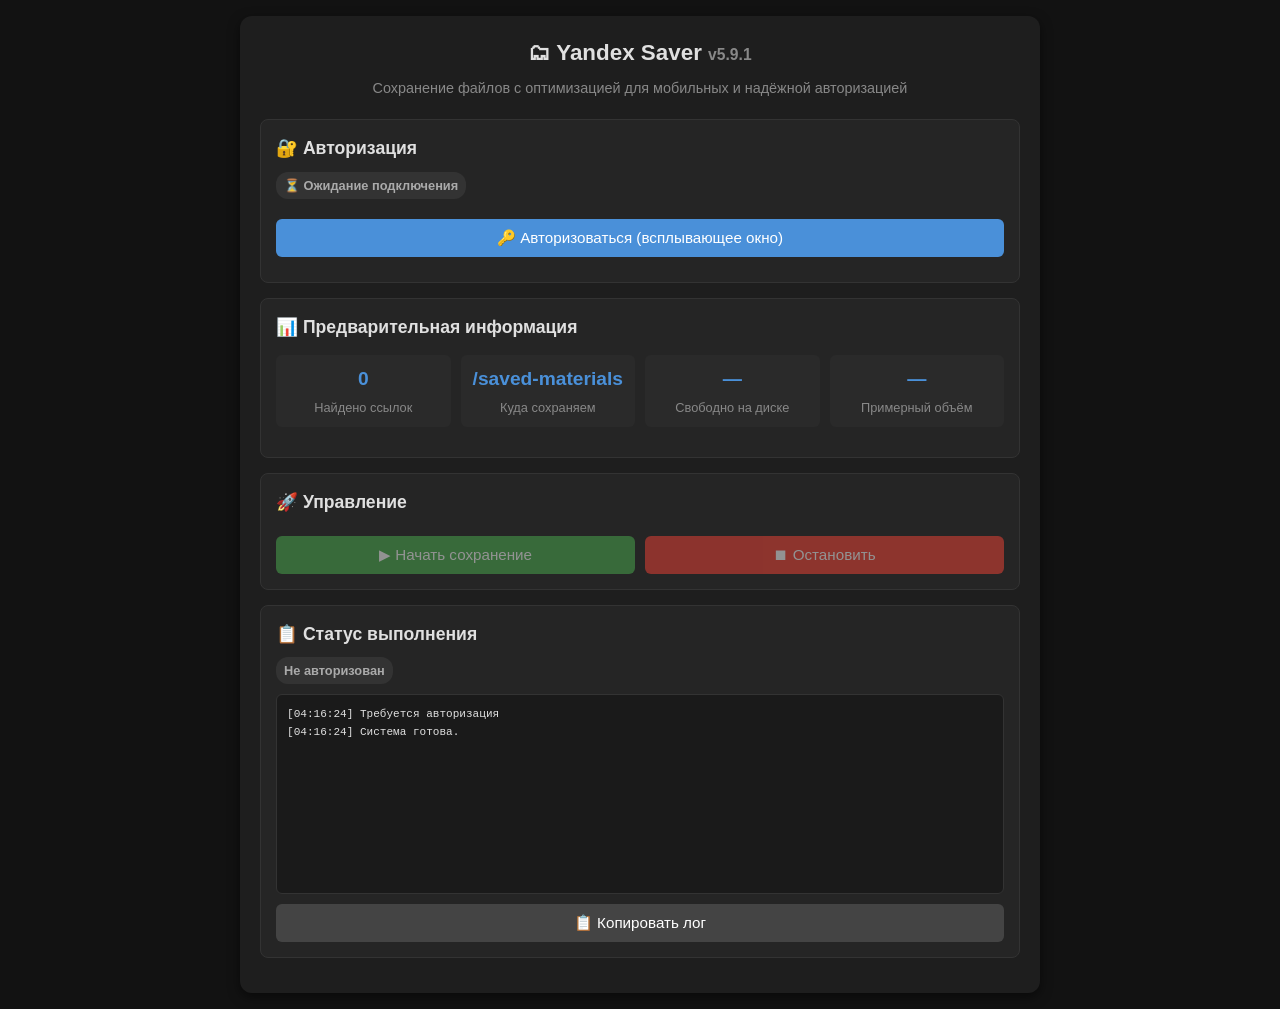
==== commit 4c7d94d3: "Update HTML structure and versioning details" ====
--- a/index.html
+++ b/index.html
@@ -1,14 +1,13 @@
-!DOCTYPE html>
+<!DOCTYPE html>
 <html lang="ru">
 <head>
     <meta charset="UTF-8">
     <meta name="viewport" content="width=device-width, initial-scale=1.0, maximum-scale=1.0, user-scalable=no">
-    <title>Yandex Saver v5.9.1 Qwen Web dev</title>
+    <title>Yandex Saver v5.9.1</title>
     <style>
         :root {
             --bg: #121212; --surface: #1e1e1e; --border: #333; --text: #e0e0e0;
             --accent: #4a90d9; --success: #4caf50; --warning: #ff9800; --error: #f44336;
-            --text-light: #aaa;
         }
         * { box-sizing: border-box; margin: 0; padding: 0; }
         body { background: var(--bg); color: var(--text); font-family: -apple-system, BlinkMacSystemFont, 'Segoe UI', Roboto, sans-serif; line-height: 1.5; padding: 16px; }
@@ -68,7 +67,7 @@
 </head>
 <body>
 <div class="container">
-    <h1 id="appTitle" onclick="location.reload()">🗂 Yandex Saver <span style="font-size:0.7em; color:#888">v5.9.1 Qwen web dev</span></h1>
+    <h1 id="appTitle" onclick="location.reload()">🗂 Yandex Saver <span style="font-size:0.7em; color:#888">v5.9.1</span></h1>
     <p class="subtitle">Сохранение файлов с оптимизацией для мобильных и надёжной авторизацией</p>
 
     <div id="userBlock" class="user-block hidden">
@@ -259,7 +258,7 @@
 }
 TOKEN = getStoredToken();
 
-// ==================== АВТОРИЗАЦИЯ (РАБОЧАЯ ВЕРСИЯ 5.5) ====================
+// ==================== АВТОРИЗАЦИЯ (ВЕРСИЯ 5.5) ====================
 function startOAuthPopup() {
     updateStatus('Открытие окна авторизации...', 'status-running');
     const url = `https://oauth.yandex.ru/authorize?response_type=token&client_id=${CLIENT_ID}&redirect_uri=${encodeURIComponent(REDIRECT_URI)}`;
@@ -314,6 +313,7 @@
     authStatus.className = 'status-badge status-success';
     updateStatus('Авторизация успешна', 'status-success');
     goToStep('stepFolder');
+    // 🔥 ОБНОВЛЕНИЕ СТАТИСТИКИ ДИСКА ПРИ ВХОДЕ
     updateDiskInfoDisplay();
 }
 
@@ -325,6 +325,7 @@
     authStatus.textContent = '⏳ Ожидание';
     authStatus.className = 'status-badge status-idle';
     logArea.innerHTML = ''; state.logs = [];
+    statFreeSpace.textContent = '—';
     updateStatus('Вы вышли', 'status-idle');
     goToStep('stepAuth');
     log('👋 Сессия завершена');
@@ -333,17 +334,33 @@
     diskInfoCache = null;
 }
 
-async function updateDiskInfoDisplay() {
-    if (!TOKEN) return;
+// ==================== 🔥 СТАТИСТИКА ДИСКА ====================
+async function getDiskInfo() {
     try {
         await throttler.waitIfNeeded();
         const res = await fetch(`${API}/`, { headers: { 'Authorization': `OAuth ${TOKEN}` } });
         if (res.ok) {
             const data = await res.json();
-            diskInfoCache = { total_space: Number(data.total_space || 0), used_space: Number(data.used_space || 0), free_space: Number(data.free_space || 0) };
-            statFreeSpace.textContent = formatSize(diskInfoCache.free_space);
-        }
-    } catch (e) { log(`Ошибка инфо о диске: ${e.message}`, 'error'); }
+            // Яндекс отдает free_space, total_space, used_space
+            return {
+                total_space: Number(data.total_space || 0),
+                used_space: Number(data.used_space || 0),
+                free_space: Number(data.free_space || 0)
+            };
+        }
+        throw new Error('Не удалось получить данные');
+    } catch (e) {
+        log(`Ошибка получения инфо о диске: ${e.message}`, 'error');
+        return { total_space: 0, used_space: 0, free_space: 0 };
+    }
+}
+
+async function updateDiskInfoDisplay() {
+    if (!TOKEN) return;
+    log('🔄 Обновляю информацию о диске...', 'info');
+    diskInfoCache = await getDiskInfo();
+    statFreeSpace.textContent = formatSize(diskInfoCache.free_space);
+    log(`📊 Диск: Всего ${formatSize(diskInfoCache.total_space)}, Свободно ${formatSize(diskInfoCache.free_space)}`, 'success');
 }
 
 // ==================== ВЫБОР ПАПКИ (ВЕРСИЯ 5.5) ====================
@@ -474,9 +491,10 @@
 
     if (await fileExistsAtPath(fullPath)) {
         log(`⏭ Уже существует: ${fileName}`, 'warn');
+        const fileSize = await getFileSize(publicKey, filePathInPublic);
         state.stats.duplicateCount++;
-        state.stats.duplicateSize += (await getFileSize(publicKey, filePathInPublic)) || 0;
-        state.stats.duplicateFiles.push({ name: fileName, url: sourceUrl, size: state.stats.duplicateFiles.length > 0 ? state.stats.duplicateFiles[state.stats.duplicateFiles.length - 1]?.size || 0 : 0 });
+        state.stats.duplicateSize += fileSize;
+        state.stats.duplicateFiles.push({ name: fileName, url: sourceUrl, size: fileSize });
         return { skipped: true, reason: 'exists' };
     }
 
@@ -498,7 +516,7 @@
 
     if (response.status === 202) {
         log(`⏳ В очереди: ${fileName}`, 'info');
-        const fileSize = (await getFileSize(publicKey, filePathInPublic)) || 0;
+        const fileSize = await getFileSize(publicKey, filePathInPublic);
         state.stats.successCount++;
         state.stats.successSize += fileSize;
         state.stats.successFiles.push({ name: fileName, url: `https://disk.yandex.ru/client/disk${fullPath}`, size: fileSize });
@@ -507,7 +525,7 @@
 
     if (!response.ok) {
         const t = await response.text().catch(() => '');
-        const fileSize = (await getFileSize(publicKey, filePathInPublic)) || 0;
+        const fileSize = await getFileSize(publicKey, filePathInPublic);
         state.stats.errorCount++;
         state.stats.errorSize += fileSize;
         state.stats.errorFiles.push({ name: fileName, url: sourceUrl, reason: `API ${response.status}: ${t.slice(0, 200)}`, size: fileSize });
@@ -517,7 +535,7 @@
     const result = await response.json();
     if (result.href || result.path || result.name) {
         const savedPath = normalizePath(`${targetPath}/${result.name || fileName}`);
-        const fileSize = (await getFileSize(publicKey, filePathInPublic)) || 0;
+        const fileSize = await getFileSize(publicKey, filePathInPublic);
         state.stats.successCount++;
         state.stats.successSize += fileSize;
         state.stats.successFiles.push({ name: fileName, url: `https://disk.yandex.ru/client/disk${savedPath}`, size: fileSize });
@@ -700,7 +718,7 @@
     const s = state.stats;
     const total = s.successCount + s.duplicateCount + s.errorCount;
     const rate = total > 0 ? ((s.successCount / total) * 100).toFixed(1) : '0.0';
-    let md = `# 📄 Отчёт Yandex Saver v5.9\n\n**Дата:** ${new Date().toLocaleString('ru-RU')} | **Папка:** \`${TARGET_FOLDER}\`\n\n## 📊 Сводка\n- Ссылок: ${s.totalLinks} | Папок: ${s.foldersProcessed} | Файлов: ${s.totalFiles} (${formatSize(s.totalFilesSize)})\n- Успешно: ${s.successCount} (${formatSize(s.successSize)}) | Дубли: ${s.duplicateCount} (${formatSize(s.duplicateSize)}) | Ошибки: ${s.errorCount} (${formatSize(s.errorSize)})\n- Эффективность: ${rate}%\n\n`;
+    let md = `# 📄 Отчёт Yandex Saver v5.9.1\n\n**Дата:** ${new Date().toLocaleString('ru-RU')} | **Папка:** \`${TARGET_FOLDER}\`\n\n## 📊 Сводка\n- Ссылок: ${s.totalLinks} | Папок: ${s.foldersProcessed} | Файлов: ${s.totalFiles} (${formatSize(s.totalFilesSize)})\n- Успешно: ${s.successCount} (${formatSize(s.successSize)}) | Дубли: ${s.duplicateCount} (${formatSize(s.duplicateSize)}) | Ошибки: ${s.errorCount} (${formatSize(s.errorSize)})\n- Эффективность: ${rate}%\n\n`;
     if (s.errorFiles.length) { md += `## ❌ Ошибки (${s.errorCount}, ${formatSize(s.errorSize)})\n`; s.errorFiles.forEach((f, i) => md += `${i + 1}. [${f.name}](${f.url}) | ${f.size ? formatSize(f.size) : '0 Б'} | ${f.reason}\n`); md += '\n'; }
     if (s.duplicateFiles.length) { md += `## 🔄 Дубликаты (${s.duplicateCount}, ${formatSize(s.duplicateSize)})\n`; s.duplicateFiles.forEach((f, i) => md += `${i + 1}. [${f.name}](${f.url}) | ${f.size ? formatSize(f.size) : '0 Б'}\n`); md += '\n'; }
     if (s.successFiles.length) { md += `## ✅ Скопировано (${s.successCount}, ${formatSize(s.successSize)})\n`; s.successFiles.forEach(f => md += `- [${f.name}](${f.url})\n`); }
@@ -735,7 +753,9 @@
         errorCount: 0, errorSize: 0, errorFiles: []
     };
 
+    // 🔥 ОБНОВЛЯЕМ СТАТИСТИКУ ДИСКА ПЕРЕД СТАРТОМ
     await updateDiskInfoDisplay();
+    
     updateStatus('⏳ Сканирую размер...', 'status-running');
     log('🔍 Сканирую публичные ресурсы для расчёта размера...');
 
@@ -843,4 +863,3 @@
 </script>
 </body>
 </html>
-
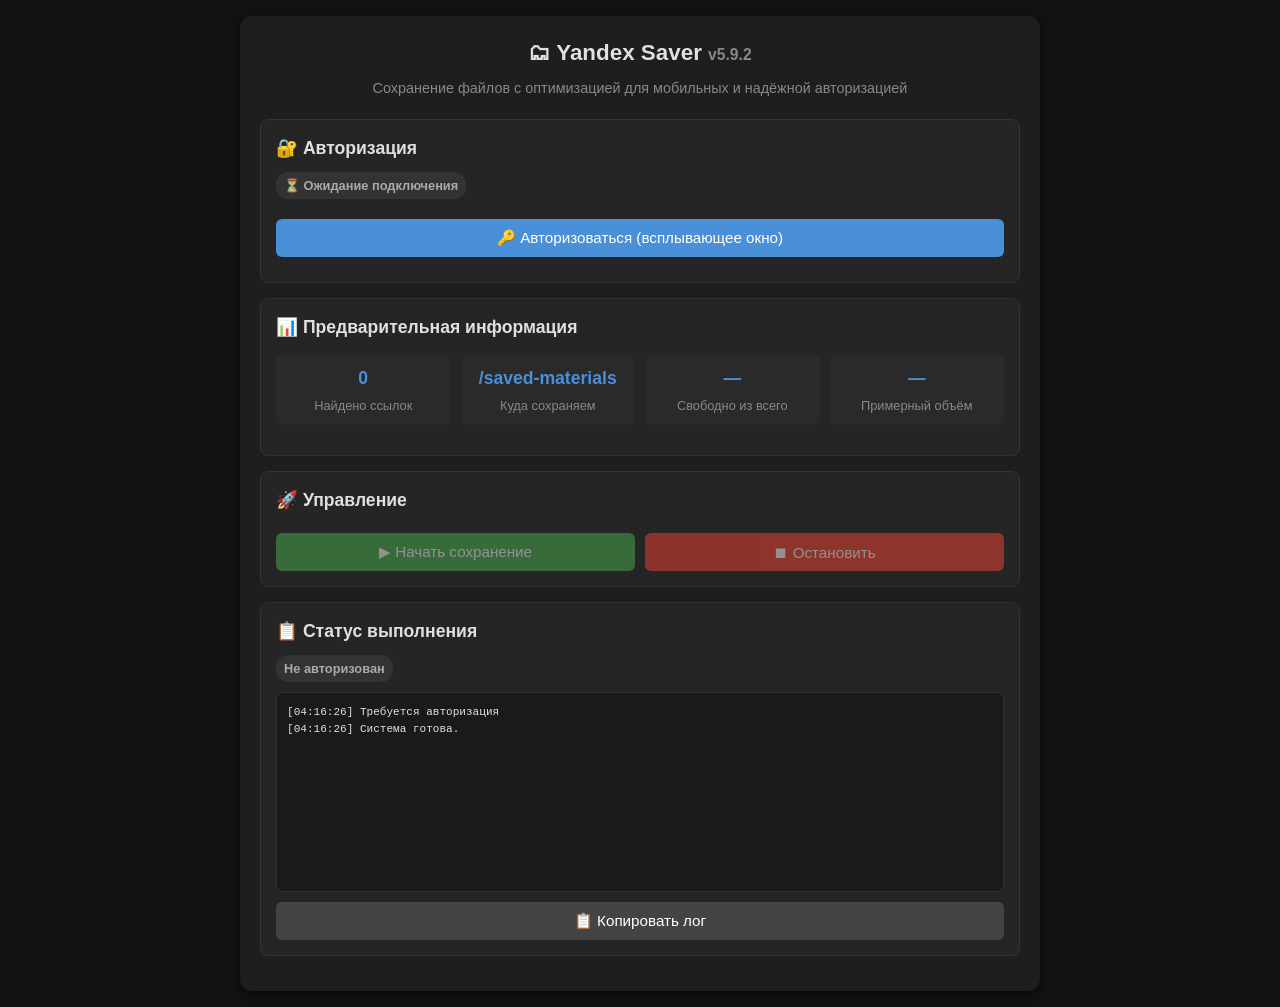
==== commit a0814fdd: "Update index.html" ====
--- a/index.html
+++ b/index.html
@@ -3,7 +3,7 @@
 <head>
     <meta charset="UTF-8">
     <meta name="viewport" content="width=device-width, initial-scale=1.0, maximum-scale=1.0, user-scalable=no">
-    <title>Yandex Saver v5.9.1</title>
+    <title>Yandex Saver v5.9.2</title>
     <style>
         :root {
             --bg: #121212; --surface: #1e1e1e; --border: #333; --text: #e0e0e0;
@@ -31,7 +31,7 @@
         .drop-zone.dragover { border-color: var(--accent); background: #2a2a3a; }
         .stats-grid { display: grid; grid-template-columns: repeat(auto-fit, minmax(140px, 1fr)); gap: 10px; margin: 15px 0; }
         .stat-card { background: #2a2a2a; padding: 10px; border-radius: 6px; text-align: center; }
-        .stat-card .value { font-size: 1.2em; font-weight: bold; color: var(--accent); }
+        .stat-card .value { font-size: 1.1em; font-weight: bold; color: var(--accent); }
         .stat-card .label { font-size: 0.8em; color: #888; margin-top: 4px; }
         .log-area { height: 200px; overflow-y: auto; background: #1a1a1a; border: 1px solid #333; border-radius: 6px; padding: 10px; font-family: monospace; font-size: 0.85em; line-height: 1.4; }
         .log-area p { margin: 2px 0; white-space: pre-wrap; }
@@ -67,7 +67,7 @@
 </head>
 <body>
 <div class="container">
-    <h1 id="appTitle" onclick="location.reload()">🗂 Yandex Saver <span style="font-size:0.7em; color:#888">v5.9.1</span></h1>
+    <h1 id="appTitle" onclick="location.reload()">🗂 Yandex Saver <span style="font-size:0.7em; color:#888">v5.9.2</span></h1>
     <p class="subtitle">Сохранение файлов с оптимизацией для мобильных и надёжной авторизацией</p>
 
     <div id="userBlock" class="user-block hidden">
@@ -105,7 +105,8 @@
         <div class="stats-grid">
             <div class="stat-card"><div class="value" id="statTotalLinks">0</div><div class="label">Найдено ссылок</div></div>
             <div class="stat-card"><div class="value" id="statTargetFolder">/saved-materials</div><div class="label">Куда сохраняем</div></div>
-            <div class="stat-card"><div class="value" id="statFreeSpace">—</div><div class="label">Свободно на диске</div></div>
+            <!-- ИЗМЕНЕНИЕ: Метка обновлена на "Свободно из всего" -->
+            <div class="stat-card"><div class="value" id="statFreeSpace">—</div><div class="label">Свободно из всего</div></div>
             <div class="stat-card"><div class="value" id="statRequiredSize">—</div><div class="label">Примерный объём</div></div>
         </div>
     </div>
@@ -334,33 +335,43 @@
     diskInfoCache = null;
 }
 
-// ==================== 🔥 СТАТИСТИКА ДИСКА ====================
+// ==================== 🔥 СТАТИСТИКА ДИСКА (ПРАВИЛЬНАЯ) ====================
 async function getDiskInfo() {
     try {
         await throttler.waitIfNeeded();
-        const res = await fetch(`${API}/`, { headers: { 'Authorization': `OAuth ${TOKEN}` } });
-        if (res.ok) {
-            const data = await res.json();
-            // Яндекс отдает free_space, total_space, used_space
-            return {
-                total_space: Number(data.total_space || 0),
-                used_space: Number(data.used_space || 0),
-                free_space: Number(data.free_space || 0)
-            };
-        }
-        throw new Error('Не удалось получить данные');
-    } catch (e) {
-        log(`Ошибка получения инфо о диске: ${e.message}`, 'error');
-        return { total_space: 0, used_space: 0, free_space: 0 };
+        const response = await fetch(`${API}/`, {
+            headers: { 'Authorization': `OAuth ${TOKEN}` }
+        });
+
+        if (!response.ok) {
+            throw new Error(`Ошибка API: ${response.status}`);
+        }
+
+        const data = await response.json();
+
+        return {
+            total: Number(data.total_space),
+            used: Number(data.used_space),
+            free: Number(data.free_space)
+        };
+    } catch (error) {
+        log('Ошибка получения информации о диске: ' + error.message, 'error');
+        return null;
     }
 }
 
 async function updateDiskInfoDisplay() {
     if (!TOKEN) return;
     log('🔄 Обновляю информацию о диске...', 'info');
-    diskInfoCache = await getDiskInfo();
-    statFreeSpace.textContent = formatSize(diskInfoCache.free_space);
-    log(`📊 Диск: Всего ${formatSize(diskInfoCache.total_space)}, Свободно ${formatSize(diskInfoCache.free_space)}`, 'success');
+    const info = await getDiskInfo();
+    
+    if (info) {
+        diskInfoCache = info;
+        // Формируем строку "Свободно из Всего"
+        const freeStr = formatSize(info.free);
+        const totalStr = formatSize(info.total);
+        statFreeSpace.textContent = `${freeStr} из ${totalStr}`;
+    }
 }
 
 // ==================== ВЫБОР ПАПКИ (ВЕРСИЯ 5.5) ====================
@@ -718,7 +729,7 @@
     const s = state.stats;
     const total = s.successCount + s.duplicateCount + s.errorCount;
     const rate = total > 0 ? ((s.successCount / total) * 100).toFixed(1) : '0.0';
-    let md = `# 📄 Отчёт Yandex Saver v5.9.1\n\n**Дата:** ${new Date().toLocaleString('ru-RU')} | **Папка:** \`${TARGET_FOLDER}\`\n\n## 📊 Сводка\n- Ссылок: ${s.totalLinks} | Папок: ${s.foldersProcessed} | Файлов: ${s.totalFiles} (${formatSize(s.totalFilesSize)})\n- Успешно: ${s.successCount} (${formatSize(s.successSize)}) | Дубли: ${s.duplicateCount} (${formatSize(s.duplicateSize)}) | Ошибки: ${s.errorCount} (${formatSize(s.errorSize)})\n- Эффективность: ${rate}%\n\n`;
+    let md = `# 📄 Отчёт Yandex Saver v5.9.2\n\n**Дата:** ${new Date().toLocaleString('ru-RU')} | **Папка:** \`${TARGET_FOLDER}\`\n\n## 📊 Сводка\n- Ссылок: ${s.totalLinks} | Папок: ${s.foldersProcessed} | Файлов: ${s.totalFiles} (${formatSize(s.totalFilesSize)})\n- Успешно: ${s.successCount} (${formatSize(s.successSize)}) | Дубли: ${s.duplicateCount} (${formatSize(s.duplicateSize)}) | Ошибки: ${s.errorCount} (${formatSize(s.errorSize)})\n- Эффективность: ${rate}%\n\n`;
     if (s.errorFiles.length) { md += `## ❌ Ошибки (${s.errorCount}, ${formatSize(s.errorSize)})\n`; s.errorFiles.forEach((f, i) => md += `${i + 1}. [${f.name}](${f.url}) | ${f.size ? formatSize(f.size) : '0 Б'} | ${f.reason}\n`); md += '\n'; }
     if (s.duplicateFiles.length) { md += `## 🔄 Дубликаты (${s.duplicateCount}, ${formatSize(s.duplicateSize)})\n`; s.duplicateFiles.forEach((f, i) => md += `${i + 1}. [${f.name}](${f.url}) | ${f.size ? formatSize(f.size) : '0 Б'}\n`); md += '\n'; }
     if (s.successFiles.length) { md += `## ✅ Скопировано (${s.successCount}, ${formatSize(s.successSize)})\n`; s.successFiles.forEach(f => md += `- [${f.name}](${f.url})\n`); }
@@ -778,12 +789,17 @@
     statRequiredSize.textContent = formatSize(totalRequiredSize);
     log(`📦 Общий размер: ${formatSize(totalRequiredSize)}`);
 
-    const freeSpace = diskInfoCache?.free_space || 0;
+    // 🔥 ПРОВЕРКА НА СВОБОДНОЕ МЕСТО
+    const freeSpace = diskInfoCache?.free || 0;
     if (totalRequiredSize > freeSpace && freeSpace > 0) {
-        if (!confirm(`⚠️ Недостаточно места!\nНужно: ${formatSize(totalRequiredSize)}\nСвободно: ${formatSize(freeSpace)}\n\nПродолжить?`)) {
-            updateStatus('❌ Отменено', 'status-stopped');
+        const confirm = window.confirm(`⚠️ Недостаточно места!\n\nТребуется: ${formatSize(totalRequiredSize)}\nСвободно: ${formatSize(freeSpace)}\n\nПродолжить сохранение?`);
+        if (!confirm) {
+            updateStatus('❌ Отменено пользователем', 'status-stopped');
             return;
         }
+        log('⚠️ Пользователь подтвердил продолжение при нехватке места', 'warn');
+    } else if (freeSpace > 0) {
+        log(`✅ Места достаточно: ${formatSize(freeSpace)} свободно`, 'success');
     }
 
     isRunning = true;
@@ -863,3 +879,4 @@
 </script>
 </body>
 </html>
+
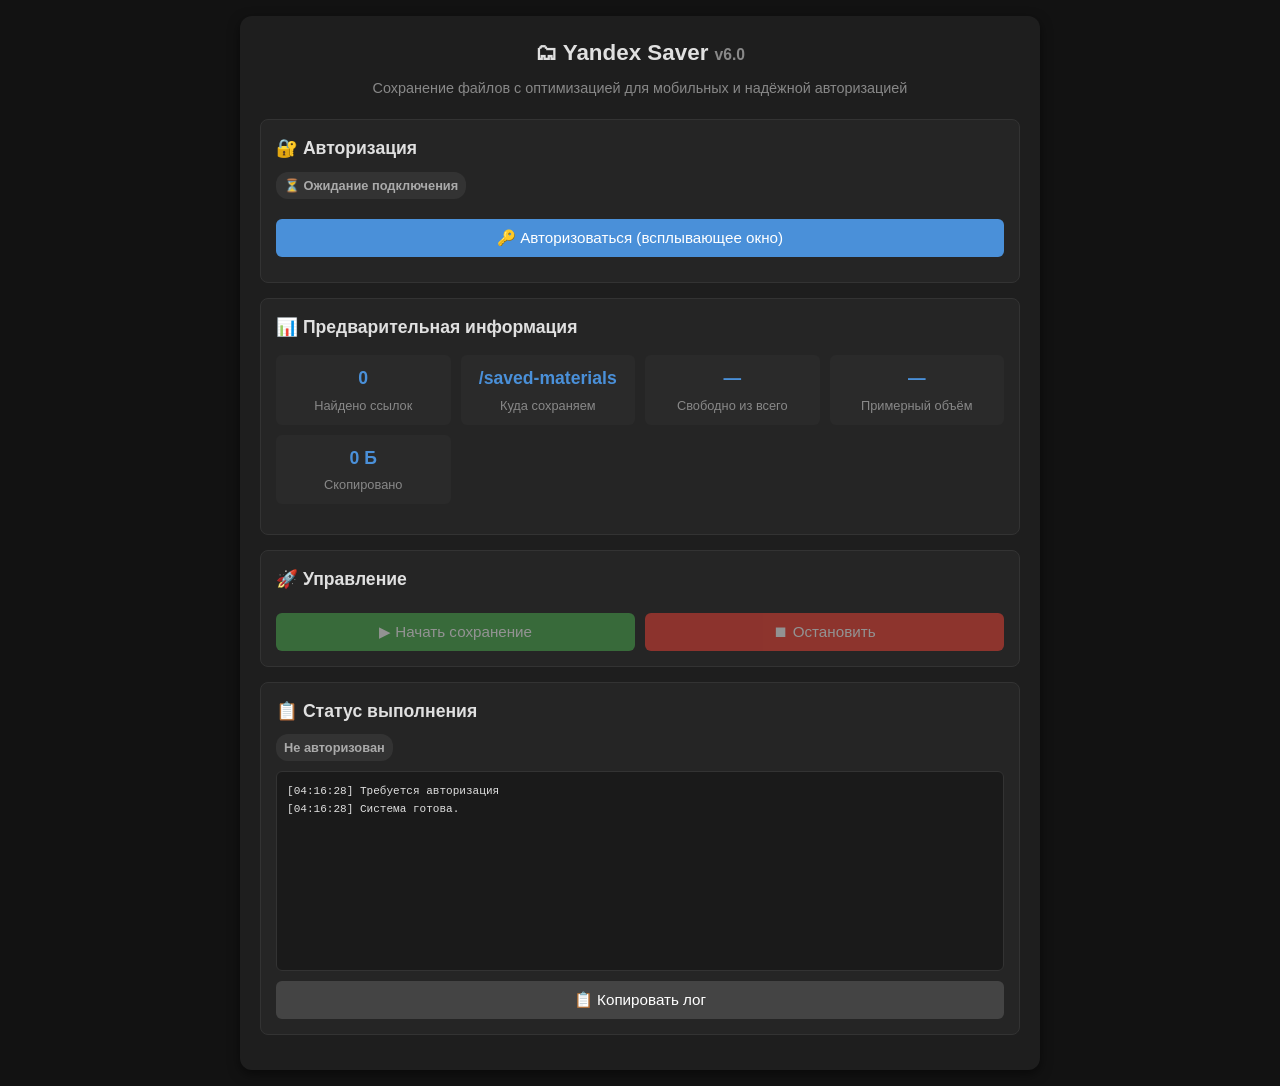
==== commit e0dff2b9: "Update index.html V_6.0_Stable" ====
--- a/index.html
+++ b/index.html
@@ -3,7 +3,7 @@
 <head>
     <meta charset="UTF-8">
     <meta name="viewport" content="width=device-width, initial-scale=1.0, maximum-scale=1.0, user-scalable=no">
-    <title>Yandex Saver v5.9.2</title>
+    <title>Yandex Saver v6.0</title>
     <style>
         :root {
             --bg: #121212; --surface: #1e1e1e; --border: #333; --text: #e0e0e0;
@@ -67,7 +67,7 @@
 </head>
 <body>
 <div class="container">
-    <h1 id="appTitle" onclick="location.reload()">🗂 Yandex Saver <span style="font-size:0.7em; color:#888">v5.9.2</span></h1>
+    <h1 id="appTitle" onclick="location.reload()">🗂 Yandex Saver <span style="font-size:0.7em; color:#888">v6.0</span></h1>
     <p class="subtitle">Сохранение файлов с оптимизацией для мобильных и надёжной авторизацией</p>
 
     <div id="userBlock" class="user-block hidden">
@@ -108,6 +108,8 @@
             <!-- ИЗМЕНЕНИЕ: Метка обновлена на "Свободно из всего" -->
             <div class="stat-card"><div class="value" id="statFreeSpace">—</div><div class="label">Свободно из всего</div></div>
             <div class="stat-card"><div class="value" id="statRequiredSize">—</div><div class="label">Примерный объём</div></div>
+            <!-- ДОБАВЛЕНО: Отображение скопированного объема -->
+            <div class="stat-card"><div class="value" id="statCopiedSize">0 Б</div><div class="label">Скопировано</div></div>
         </div>
     </div>
 
@@ -146,6 +148,7 @@
 const CLIENT_ID = 'a0731d71573f4d0a8e40b05760f1badb';
 const REDIRECT_URI = 'https://medushenko.github.io/Yandex-Saver/';
 const API = 'https://cloud-api.yandex.net/v1/disk';
+const APP_VERSION = 'v6.0';
 
 // ==================== STATE ====================
 let TOKEN = sessionStorage.getItem('ydisk_token') || '';
@@ -176,7 +179,7 @@
 const btnNextLinks = el('btnNextLinks');
 const linksInput = el('linksInput'), dropZone = el('dropZone'), fileInput = el('fileInput');
 const statTotalLinks = el('statTotalLinks'), statTargetFolder = el('statTargetFolder');
-const statFreeSpace = el('statFreeSpace'), statRequiredSize = el('statRequiredSize');
+const statFreeSpace = el('statFreeSpace'), statRequiredSize = el('statRequiredSize'), statCopiedSize = el('statCopiedSize');
 const startBtn = el('startBtn'), stopBtn = el('stopBtn');
 const reportButtons = el('reportButtons'), viewReportBtn = el('viewReportBtn'), downloadReportBtn = el('downloadReportBtn');
 const logArea = el('logArea'), copyLogBtn = el('copyLogBtn'), statusBadge = el('statusBadge');
@@ -204,12 +207,14 @@
     document.querySelectorAll('.step').forEach(s => s.classList.remove('active'));
     el(stepId).classList.add('active');
 }
+
 function formatSize(bytes) {
     if (bytes == null || bytes === 0) return '0 Б';
     const k = 1024, sizes = ['Б', 'КБ', 'МБ', 'ГБ', 'ТБ'];
     const i = Math.floor(Math.log(bytes) / Math.log(k));
     return parseFloat((bytes / Math.pow(k, i)).toFixed(2)) + ' ' + sizes[i];
 }
+
 function normalizePath(p) {
     if (!p) return '/';
     return p.replace(/\/+/g, '/').replace(/\/$/, '') || '/';
@@ -327,6 +332,7 @@
     authStatus.className = 'status-badge status-idle';
     logArea.innerHTML = ''; state.logs = [];
     statFreeSpace.textContent = '—';
+    statCopiedSize.textContent = '0 Б';
     updateStatus('Вы вышли', 'status-idle');
     goToStep('stepAuth');
     log('👋 Сессия завершена');
@@ -335,7 +341,7 @@
     diskInfoCache = null;
 }
 
-// ==================== 🔥 СТАТИСТИКА ДИСКА (ПРАВИЛЬНАЯ) ====================
+// ==================== 🔥 СТАТИСТИКА ДИСКА (ИСПРАВЛЕНО ПО ПРИМЕРУ ЯНДЕКСА) ====================
 async function getDiskInfo() {
     try {
         await throttler.waitIfNeeded();
@@ -349,10 +355,11 @@
 
         const data = await response.json();
 
+        // ЯНДЕКС ДИСК API ВОЗВРАЩАЕТ ЭТИ ПОЛЯ В БАЙТАХ
         return {
-            total: Number(data.total_space),
-            used: Number(data.used_space),
-            free: Number(data.free_space)
+            total: Number(data.total_space) || 0,
+            used: Number(data.used_space) || 0,
+            free: Number(data.free_space) || 0
         };
     } catch (error) {
         log('Ошибка получения информации о диске: ' + error.message, 'error');
@@ -371,6 +378,7 @@
         const freeStr = formatSize(info.free);
         const totalStr = formatSize(info.total);
         statFreeSpace.textContent = `${freeStr} из ${totalStr}`;
+        log(`📊 Диск: Свободно ${freeStr} из ${totalStr}`, 'success');
     }
 }
 
@@ -531,6 +539,9 @@
         state.stats.successCount++;
         state.stats.successSize += fileSize;
         state.stats.successFiles.push({ name: fileName, url: `https://disk.yandex.ru/client/disk${fullPath}`, size: fileSize });
+        
+        // 🔥 ОБНОВЛЯЕМ ОТОБРАЖЕНИЕ СКОПИРОВАННОГО ОБЪЕМА
+        updateCopiedSizeDisplay();
         return { saved: true };
     }
 
@@ -550,6 +561,10 @@
         state.stats.successCount++;
         state.stats.successSize += fileSize;
         state.stats.successFiles.push({ name: fileName, url: `https://disk.yandex.ru/client/disk${savedPath}`, size: fileSize });
+        
+        // 🔥 ОБНОВЛЯЕМ ОТОБРАЖЕНИЕ СКОПИРОВАННОГО ОБЪЕМА
+        updateCopiedSizeDisplay();
+        
         log(`✅ Сохранено: ${savedPath}`, 'success');
         return { saved: true };
     }
@@ -563,6 +578,12 @@
         if (res.ok) { const d = await res.json(); return d.size || 0; }
     } catch {}
     return 0;
+}
+
+// 🔥 НОВАЯ ФУНКЦИЯ: Обновление отображения скопированного объема
+function updateCopiedSizeDisplay() {
+    const totalCopied = state.stats.successSize;
+    statCopiedSize.textContent = formatSize(totalCopied);
 }
 
 // ==================== ОБРАБОТКА ПАПОК (ВЕРСИЯ 5.5) ====================
@@ -703,6 +724,7 @@
     const rate = total > 0 ? ((s.successCount / total) * 100).toFixed(1) : '0.0';
 
     let html = `<div class="report-section"><h3>📊 Сводная статистика</h3>
+        <p><b>Версия приложения:</b> ${APP_VERSION}</p>
         <p><b>Ссылок:</b> ${s.totalLinks} | <b>Папок:</b> ${s.foldersProcessed} | <b>Файлов:</b> ${s.totalFiles} (${formatSize(s.totalFilesSize)})</p>
         <p><b>Успешно:</b> ${s.successCount} (${formatSize(s.successSize)}) | <b>Дубли:</b> ${s.duplicateCount} (${formatSize(s.duplicateSize)}) | <b>Ошибки:</b> ${s.errorCount} (${formatSize(s.errorSize)})</p>
         <p><b>Эффективность:</b> <span style="color:var(--accent)">${rate}%</span></p></div>`;
@@ -729,7 +751,13 @@
     const s = state.stats;
     const total = s.successCount + s.duplicateCount + s.errorCount;
     const rate = total > 0 ? ((s.successCount / total) * 100).toFixed(1) : '0.0';
-    let md = `# 📄 Отчёт Yandex Saver v5.9.2\n\n**Дата:** ${new Date().toLocaleString('ru-RU')} | **Папка:** \`${TARGET_FOLDER}\`\n\n## 📊 Сводка\n- Ссылок: ${s.totalLinks} | Папок: ${s.foldersProcessed} | Файлов: ${s.totalFiles} (${formatSize(s.totalFilesSize)})\n- Успешно: ${s.successCount} (${formatSize(s.successSize)}) | Дубли: ${s.duplicateCount} (${formatSize(s.duplicateSize)}) | Ошибки: ${s.errorCount} (${formatSize(s.errorSize)})\n- Эффективность: ${rate}%\n\n`;
+    let md = `# 📄 Отчёт Yandex Saver ${APP_VERSION}\n\n`;
+    md += `**Дата:** ${new Date().toLocaleString('ru-RU')} | **Папка:** \`${TARGET_FOLDER}\`\n\n`;
+    md += `## 📊 Сводка\n`;
+    md += `- Ссылок: ${s.totalLinks} | Папок: ${s.foldersProcessed} | Файлов: ${s.totalFiles} (${formatSize(s.totalFilesSize)})\n`;
+    md += `- Успешно: ${s.successCount} (${formatSize(s.successSize)}) | Дубли: ${s.duplicateCount} (${formatSize(s.duplicateSize)}) | Ошибки: ${s.errorCount} (${formatSize(s.errorSize)})\n`;
+    md += `- Эффективность: ${rate}%\n\n`;
+    
     if (s.errorFiles.length) { md += `## ❌ Ошибки (${s.errorCount}, ${formatSize(s.errorSize)})\n`; s.errorFiles.forEach((f, i) => md += `${i + 1}. [${f.name}](${f.url}) | ${f.size ? formatSize(f.size) : '0 Б'} | ${f.reason}\n`); md += '\n'; }
     if (s.duplicateFiles.length) { md += `## 🔄 Дубликаты (${s.duplicateCount}, ${formatSize(s.duplicateSize)})\n`; s.duplicateFiles.forEach((f, i) => md += `${i + 1}. [${f.name}](${f.url}) | ${f.size ? formatSize(f.size) : '0 Б'}\n`); md += '\n'; }
     if (s.successFiles.length) { md += `## ✅ Скопировано (${s.successCount}, ${formatSize(s.successSize)})\n`; s.successFiles.forEach(f => md += `- [${f.name}](${f.url})\n`); }
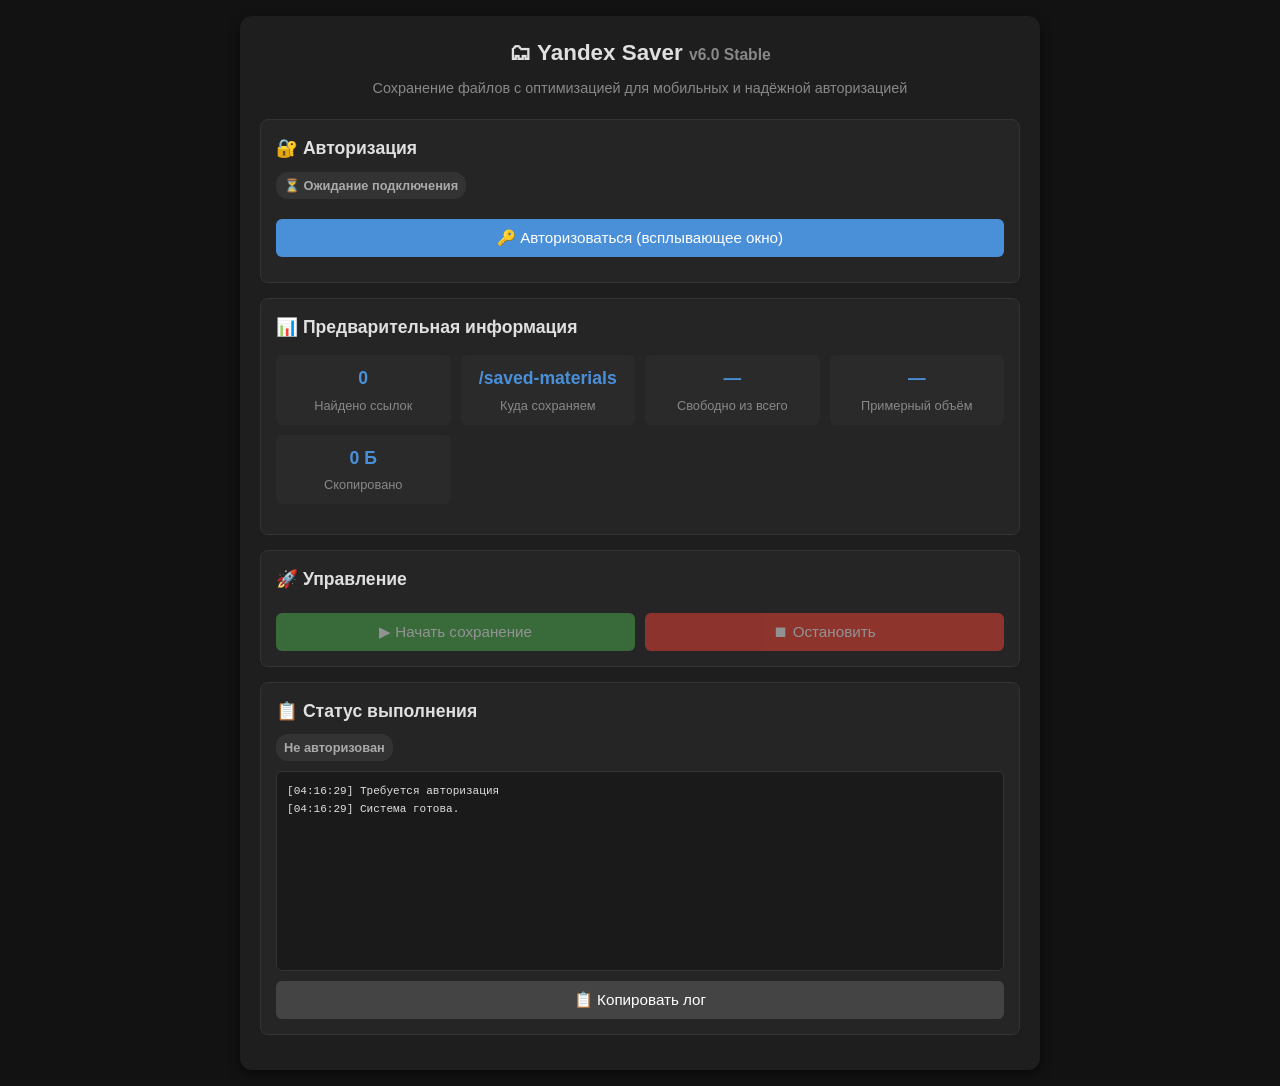
==== commit 289a83b6: "Update title and version in index.html v_6.0_Stable" ====
--- a/index.html
+++ b/index.html
@@ -3,7 +3,7 @@
 <head>
     <meta charset="UTF-8">
     <meta name="viewport" content="width=device-width, initial-scale=1.0, maximum-scale=1.0, user-scalable=no">
-    <title>Yandex Saver v6.0</title>
+    <title>Yandex Saver v6.0 Stable</title>
     <style>
         :root {
             --bg: #121212; --surface: #1e1e1e; --border: #333; --text: #e0e0e0;
@@ -67,7 +67,7 @@
 </head>
 <body>
 <div class="container">
-    <h1 id="appTitle" onclick="location.reload()">🗂 Yandex Saver <span style="font-size:0.7em; color:#888">v6.0</span></h1>
+    <h1 id="appTitle" onclick="location.reload()">🗂 Yandex Saver <span style="font-size:0.7em; color:#888">v6.0 Stable</span></h1>
     <p class="subtitle">Сохранение файлов с оптимизацией для мобильных и надёжной авторизацией</p>
 
     <div id="userBlock" class="user-block hidden">
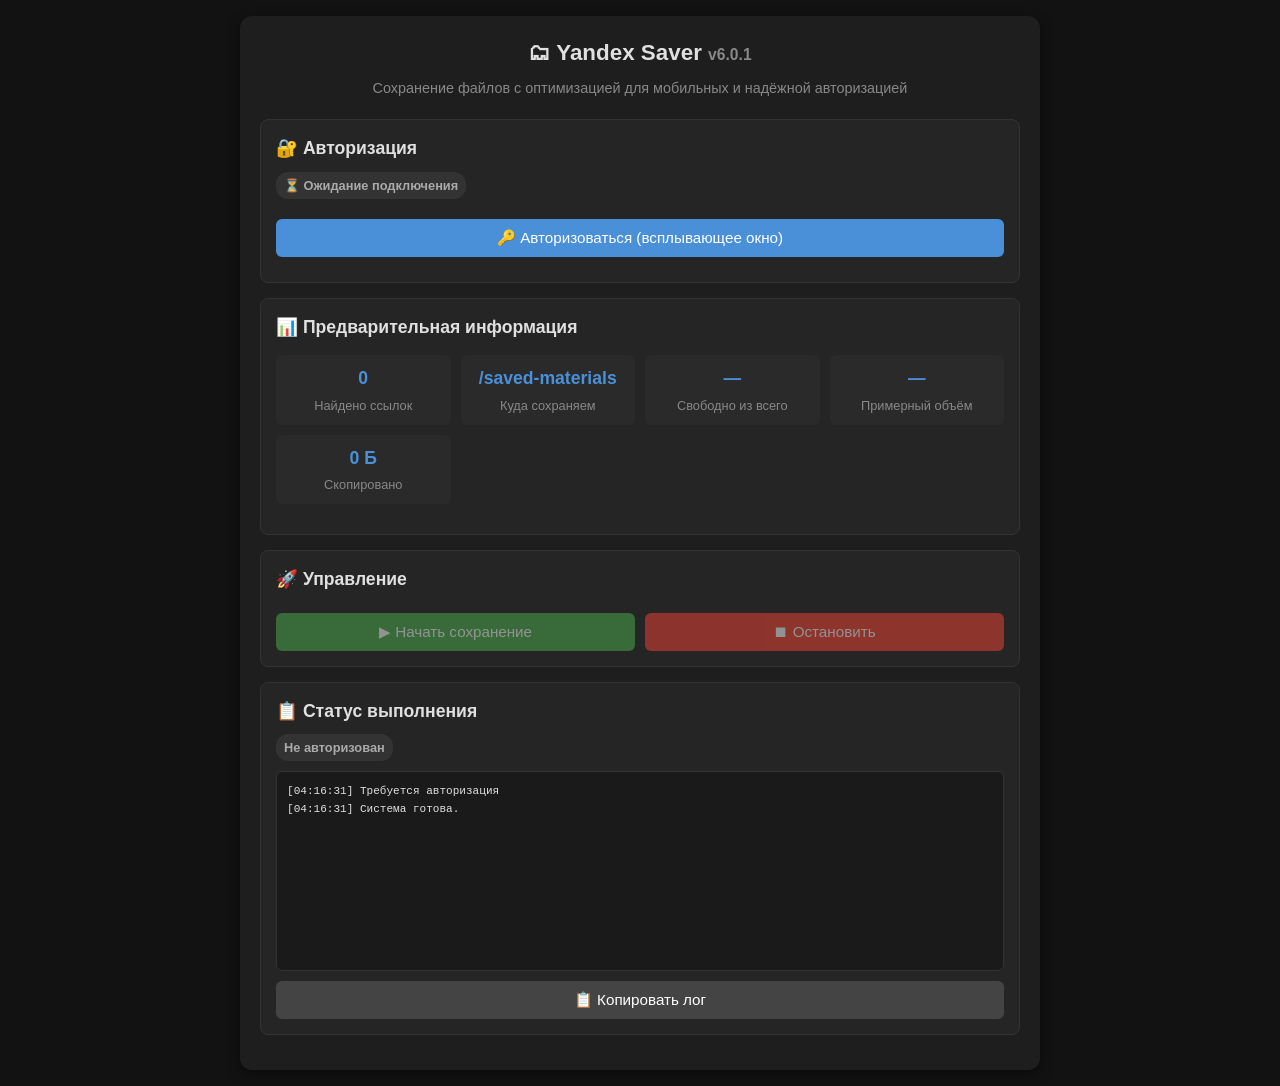
==== commit 3fce7fb6: "Update app version to v6.0.1 in index.html" ====
--- a/index.html
+++ b/index.html
@@ -3,7 +3,7 @@
 <head>
     <meta charset="UTF-8">
     <meta name="viewport" content="width=device-width, initial-scale=1.0, maximum-scale=1.0, user-scalable=no">
-    <title>Yandex Saver v6.0 Stable</title>
+    <title>Yandex Saver v6.0.1</title>
     <style>
         :root {
             --bg: #121212; --surface: #1e1e1e; --border: #333; --text: #e0e0e0;
@@ -67,7 +67,7 @@
 </head>
 <body>
 <div class="container">
-    <h1 id="appTitle" onclick="location.reload()">🗂 Yandex Saver <span style="font-size:0.7em; color:#888">v6.0 Stable</span></h1>
+    <h1 id="appTitle" onclick="location.reload()">🗂 Yandex Saver <span style="font-size:0.7em; color:#888">v6.0.1</span></h1>
     <p class="subtitle">Сохранение файлов с оптимизацией для мобильных и надёжной авторизацией</p>
 
     <div id="userBlock" class="user-block hidden">
@@ -105,10 +105,8 @@
         <div class="stats-grid">
             <div class="stat-card"><div class="value" id="statTotalLinks">0</div><div class="label">Найдено ссылок</div></div>
             <div class="stat-card"><div class="value" id="statTargetFolder">/saved-materials</div><div class="label">Куда сохраняем</div></div>
-            <!-- ИЗМЕНЕНИЕ: Метка обновлена на "Свободно из всего" -->
             <div class="stat-card"><div class="value" id="statFreeSpace">—</div><div class="label">Свободно из всего</div></div>
             <div class="stat-card"><div class="value" id="statRequiredSize">—</div><div class="label">Примерный объём</div></div>
-            <!-- ДОБАВЛЕНО: Отображение скопированного объема -->
             <div class="stat-card"><div class="value" id="statCopiedSize">0 Б</div><div class="label">Скопировано</div></div>
         </div>
     </div>
@@ -148,7 +146,7 @@
 const CLIENT_ID = 'a0731d71573f4d0a8e40b05760f1badb';
 const REDIRECT_URI = 'https://medushenko.github.io/Yandex-Saver/';
 const API = 'https://cloud-api.yandex.net/v1/disk';
-const APP_VERSION = 'v6.0';
+const APP_VERSION = 'v6.0.1';
 
 // ==================== STATE ====================
 let TOKEN = sessionStorage.getItem('ydisk_token') || '';
@@ -159,6 +157,7 @@
 let popupTimer = null;
 let processedPublicPaths = new Set();
 let diskInfoCache = null;
+let filesProcessedCount = 0;
 
 const state = {
     links: [],
@@ -207,14 +206,12 @@
     document.querySelectorAll('.step').forEach(s => s.classList.remove('active'));
     el(stepId).classList.add('active');
 }
-
 function formatSize(bytes) {
     if (bytes == null || bytes === 0) return '0 Б';
     const k = 1024, sizes = ['Б', 'КБ', 'МБ', 'ГБ', 'ТБ'];
     const i = Math.floor(Math.log(bytes) / Math.log(k));
     return parseFloat((bytes / Math.pow(k, i)).toFixed(2)) + ' ' + sizes[i];
 }
-
 function normalizePath(p) {
     if (!p) return '/';
     return p.replace(/\/+/g, '/').replace(/\/$/, '') || '/';
@@ -241,7 +238,7 @@
 }
 const throttler = new RequestThrottler(3);
 
-// ==================== ПОЛУЧЕНИЕ ТОКЕНА (iOS-совместимо) ====================
+// ==================== ПОЛУЧЕНИЕ ТОКЕНА ====================
 function getStoredToken() {
     try {
         let token = sessionStorage.getItem('ydisk_token');
@@ -264,7 +261,7 @@
 }
 TOKEN = getStoredToken();
 
-// ==================== АВТОРИЗАЦИЯ (ВЕРСИЯ 5.5) ====================
+// ==================== АВТОРИЗАЦИЯ ====================
 function startOAuthPopup() {
     updateStatus('Открытие окна авторизации...', 'status-running');
     const url = `https://oauth.yandex.ru/authorize?response_type=token&client_id=${CLIENT_ID}&redirect_uri=${encodeURIComponent(REDIRECT_URI)}`;
@@ -319,7 +316,6 @@
     authStatus.className = 'status-badge status-success';
     updateStatus('Авторизация успешна', 'status-success');
     goToStep('stepFolder');
-    // 🔥 ОБНОВЛЕНИЕ СТАТИСТИКИ ДИСКА ПРИ ВХОДЕ
     updateDiskInfoDisplay();
 }
 
@@ -341,7 +337,7 @@
     diskInfoCache = null;
 }
 
-// ==================== 🔥 СТАТИСТИКА ДИСКА (ИСПРАВЛЕНО ПО ПРИМЕРУ ЯНДЕКСА) ====================
+// ==================== 🔥 СТАТИСТИКА ДИСКА (ИСПРАВЛЕНО ПО ПРАВИЛАМ ЯНДЕКСА) ====================
 async function getDiskInfo() {
     try {
         await throttler.waitIfNeeded();
@@ -350,19 +346,36 @@
         });
 
         if (!response.ok) {
+            // Инвалидация кэша при ошибке
+            diskInfoCache = null;
             throw new Error(`Ошибка API: ${response.status}`);
         }
 
         const data = await response.json();
 
-        // ЯНДЕКС ДИСК API ВОЗВРАЩАЕТ ЭТИ ПОЛЯ В БАЙТАХ
+        // ИЗВЛЕКАЕМ КЛЮЧЕВЫЕ ПОЛЯ
+        const total = Number(data.total_space) || 0;
+        const used = Number(data.used_space) || 0;
+        const apiFree = Number(data.free_space) || 0;
+
+        // 🔥 ВЫЧИСЛЯЕМ СВОБОДНОЕ МЕСТО ПО ФОРМУЛЕ (по правилам Яндекс)
+        // API может вернуть free_space: 0, даже если место есть
+        const calculatedFree = total - used;
+        const finalFree = calculatedFree > 0 ? calculatedFree : apiFree;
+
+        // ЛОГИРОВАНИЕ ДЛЯ ОТЛАДКИ
+        log(`📊 Диск API: total=${formatSize(total)}, used=${formatSize(used)}, apiFree=${formatSize(apiFree)}, calculated=${formatSize(calculatedFree)}`, 'info');
+
         return {
-            total: Number(data.total_space) || 0,
-            used: Number(data.used_space) || 0,
-            free: Number(data.free_space) || 0
+            total: total,
+            used: used,
+            free: finalFree,
+            apiFree: apiFree,
+            calculated: calculatedFree
         };
     } catch (error) {
-        log('Ошибка получения информации о диске: ' + error.message, 'error');
+        log('❌ Ошибка получения информации о диске: ' + error.message, 'error');
+        diskInfoCache = null; // Инвалидация кэша
         return null;
     }
 }
@@ -374,15 +387,14 @@
     
     if (info) {
         diskInfoCache = info;
-        // Формируем строку "Свободно из Всего"
         const freeStr = formatSize(info.free);
         const totalStr = formatSize(info.total);
         statFreeSpace.textContent = `${freeStr} из ${totalStr}`;
-        log(`📊 Диск: Свободно ${freeStr} из ${totalStr}`, 'success');
-    }
-}
-
-// ==================== ВЫБОР ПАПКИ (ВЕРСИЯ 5.5) ====================
+        log(`✅ Диск: Свободно ${freeStr} из ${totalStr}`, 'success');
+    }
+}
+
+// ==================== ВЫБОР ПАПКИ ====================
 async function showFolderBrowser() {
     let p = targetPathInput.value.trim() || '/';
     if (!p.startsWith('/')) p = '/' + p;
@@ -468,7 +480,7 @@
     }
 });
 
-// ==================== ВСПОМОГАТЕЛЬНЫЕ API (ВЕРСИЯ 5.5) ====================
+// ==================== ВСПОМОГАТЕЛЬНЫЕ API ====================
 async function ensureFolderExists(path) {
     const np = normalizePath(path);
     if (np === '/') return true;
@@ -503,7 +515,7 @@
     } catch { return false; }
 }
 
-// ==================== СОХРАНЕНИЕ ФАЙЛА (ВЕРСИЯ 5.5) ====================
+// ==================== СОХРАНЕНИЕ ФАЙЛА ====================
 async function savePublicFile(publicKey, filePathInPublic, targetPath, fileName, sourceUrl) {
     if (!isRunning) throw new Error('Остановлено');
     const fullPath = normalizePath(`${targetPath}/${fileName}`);
@@ -539,8 +551,6 @@
         state.stats.successCount++;
         state.stats.successSize += fileSize;
         state.stats.successFiles.push({ name: fileName, url: `https://disk.yandex.ru/client/disk${fullPath}`, size: fileSize });
-        
-        // 🔥 ОБНОВЛЯЕМ ОТОБРАЖЕНИЕ СКОПИРОВАННОГО ОБЪЕМА
         updateCopiedSizeDisplay();
         return { saved: true };
     }
@@ -561,10 +571,7 @@
         state.stats.successCount++;
         state.stats.successSize += fileSize;
         state.stats.successFiles.push({ name: fileName, url: `https://disk.yandex.ru/client/disk${savedPath}`, size: fileSize });
-        
-        // 🔥 ОБНОВЛЯЕМ ОТОБРАЖЕНИЕ СКОПИРОВАННОГО ОБЪЕМА
         updateCopiedSizeDisplay();
-        
         log(`✅ Сохранено: ${savedPath}`, 'success');
         return { saved: true };
     }
@@ -580,13 +587,11 @@
     return 0;
 }
 
-// 🔥 НОВАЯ ФУНКЦИЯ: Обновление отображения скопированного объема
 function updateCopiedSizeDisplay() {
-    const totalCopied = state.stats.successSize;
-    statCopiedSize.textContent = formatSize(totalCopied);
-}
-
-// ==================== ОБРАБОТКА ПАПОК (ВЕРСИЯ 5.5) ====================
+    statCopiedSize.textContent = formatSize(state.stats.successSize);
+}
+
+// ==================== ОБРАБОТКА ПАПОК ====================
 async function processPublicFolder(publicKey, targetBasePath, publicFolderName, sourceUrl) {
     if (!isRunning) throw new Error('Остановлено');
     const rootTargetPath = normalizePath(`${targetBasePath}/${publicFolderName}`);
@@ -621,6 +626,7 @@
                 const dirInPublic = getDirFromPublicPath(item.path);
                 const fileTargetPath = dirInPublic ? normalizePath(`${rootTargetPath}/${dirInPublic}`) : rootTargetPath;
                 state.stats.totalFiles++;
+                filesProcessedCount++;
                 try { await savePublicFile(publicKey, item.path, fileTargetPath, item.name, sourceUrl); }
                 catch (e) { log(`❌ Ошибка сохранения ${item.name}: ${e.message}`, 'error'); }
             } else if (item.type === 'dir') {
@@ -652,6 +658,7 @@
             const dirInPublic = getDirFromPublicPath(item.path);
             const fileTargetPath = dirInPublic ? normalizePath(`${rootTargetPath}/${dirInPublic}`) : rootTargetPath;
             state.stats.totalFiles++;
+            filesProcessedCount++;
             try { await savePublicFile(publicKey, item.path, fileTargetPath, item.name, sourceUrl); }
             catch (e) { log(`❌ Ошибка сохранения ${item.name}: ${e.message}`, 'error'); }
         } else if (item.type === 'dir') {
@@ -685,6 +692,7 @@
     if (meta.type === 'file') {
         log(`📄 Файл: ${meta.name}`);
         state.stats.totalFiles++;
+        filesProcessedCount++;
         return (await savePublicFile(publicUrl, meta.path || `/${meta.name}`, targetBasePath, meta.name, publicUrl))?.skipped ? { skipped: true } : { saved: true };
     } else if (meta.type === 'dir' || meta._embedded?.items) {
         const publicFolderName = meta.name || 'Без имени';
@@ -775,7 +783,7 @@
     log('📥 Отчёт скачан', 'success');
 });
 
-// ==================== ОСНОВНОЙ ПРОЦЕСС (ВЕРСИЯ 5.5) ====================
+// ==================== ОСНОВНОЙ ПРОЦЕСС ====================
 async function startProcess() {
     const raw = linksInput.value.trim();
     if (!raw) return alert('⚠️ Вставьте ссылки');
@@ -791,6 +799,7 @@
         duplicateCount: 0, duplicateSize: 0, duplicateFiles: [],
         errorCount: 0, errorSize: 0, errorFiles: []
     };
+    filesProcessedCount = 0;
 
     // 🔥 ОБНОВЛЯЕМ СТАТИСТИКУ ДИСКА ПЕРЕД СТАРТОМ
     await updateDiskInfoDisplay();
@@ -817,7 +826,7 @@
     statRequiredSize.textContent = formatSize(totalRequiredSize);
     log(`📦 Общий размер: ${formatSize(totalRequiredSize)}`);
 
-    // 🔥 ПРОВЕРКА НА СВОБОДНОЕ МЕСТО
+    // 🔥 ПРОВЕРКА НА СВОБОДНОЕ МЕСТО (ИСПОЛЬЗУЕМ ВЫЧИСЛЕННОЕ ЗНАЧЕНИЕ)
     const freeSpace = diskInfoCache?.free || 0;
     if (totalRequiredSize > freeSpace && freeSpace > 0) {
         const confirm = window.confirm(`⚠️ Недостаточно места!\n\nТребуется: ${formatSize(totalRequiredSize)}\nСвободно: ${formatSize(freeSpace)}\n\nПродолжить сохранение?`);
@@ -852,6 +861,13 @@
             if (e.message === 'Остановлено') { log('⏹ Остановлено', 'warn'); break; }
             log(`❌ #${i + 1}: ${e.message}`, 'error');
         }
+        
+        // 🔥 ПЕРИОДИЧЕСКАЯ АКТУАЛИЗАЦИЯ ИНФОРМАЦИИ О ДИСКЕ (каждые 10 файлов)
+        if (filesProcessedCount > 0 && filesProcessedCount % 10 === 0) {
+            log(`🔄 Обработано ${filesProcessedCount} файлов, обновляю информацию о диске...`, 'info');
+            await updateDiskInfoDisplay();
+        }
+        
         await delay(500);
     }
 
